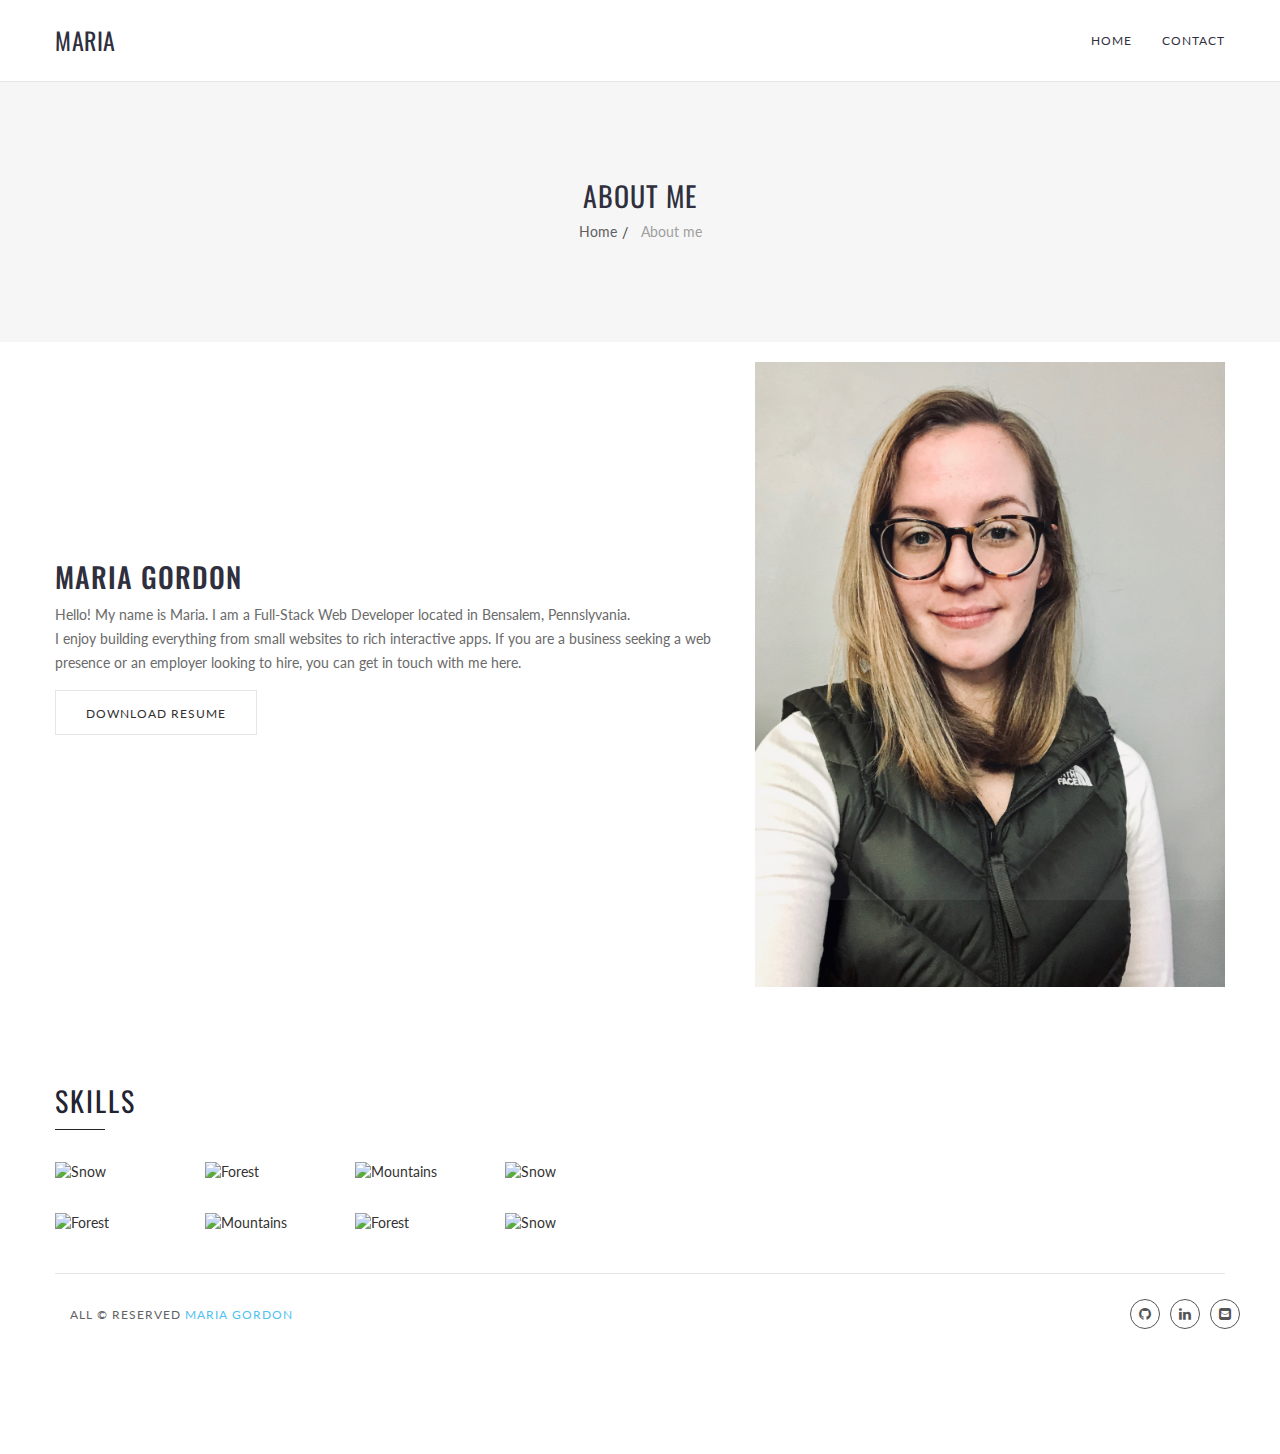
==== about-me.html @ 0417cddc "uploading to github pages" ====
<!doctype html>
<html class="no-js" lang="en-US">
    <head>
        <meta charset="utf-8">
        <meta http-equiv="x-ua-compatible" content="ie=edge">
        <title>Maria | About</title>
        <meta name="description" content="">
        <meta name="viewport" content="width=device-width, initial-scale=1">

        <!-- Place favicon.ico in the root directory -->
        <link rel="icon" href="img/icons/favicon.png">

        <!-- Fonts -->
		<link href='https://fonts.googleapis.com/css?family=Oswald:400,300,700' rel='stylesheet' type='text/css'>
		<link href='https://fonts.googleapis.com/css?family=Lato:400,400italic,100,300,700,900' rel='stylesheet' type='text/css'>
        

        <link href="https://stackpath.bootstrapcdn.com/font-awesome/4.7.0/css/font-awesome.min.css" rel="stylesheet"
            integrity="sha384-wvfXpqpZZVQGK6TAh5PVlGOfQNHSoD2xbE+QkPxCAFlNEevoEH3Sl0sibVcOQVnN" crossorigin="anonymous">
		<!-- All CSS FILES -->
        <link rel="stylesheet" href="css/bootstrap.min.css">
        <link rel="stylesheet" href="css/font-awesome.min.css">    
        <link rel="stylesheet" href="css/et-line-iocn.css">    
        <link rel="stylesheet" href="css/elements.css">     
		<link rel="stylesheet" href="style.css">
        <link rel="stylesheet" href="css/responsive.css">
		<!-- MODERNIZE JS -->
        <script src="js/vendor/modernizr-2.8.3.min.js"></script>
    </head>
    <body>
        <!--[if lt IE 8]>
            <p class="browserupgrade">You are using an <strong>outdated</strong> browser. Please <a href="http://browsehappy.com/">upgrade your browser</a> to improve your experience.</p>
        <![endif]-->
        <!--  THEME PRELOADER AREA -->
        <div id="preloader-wrapper">
            <div class="preloader-wave-effect"></div>
        </div>
        <!-- THEME PRELOADER AREA END -->
        <!-- Main wrapper start -->
        <div class="wrapper">
            <!-- HEADER AREA -->
            <header class="header-area header-style-one intelligent-header">
                <div class="header-middle-area">
                    <div class="container">
                        <div class="row">
							<div class="col-md-4  col-sm-2 col-xs-6">
								<div class="logo">
									<h3><a href="index.html">MARIA</a></h3>
								</div>
							</div>
							<div class="col-md-8 col-sm-10 hidden-xs hidden-sm">
                                <div class="menu-area">
    								<nav>
    									<ul class="main-menu hover-style-one clearfix">
    										<li><a href="index.html">Home </a>
                                            </li>                                           
                                            <li><a href="contact.html">Contact</a></li>
    									</ul>
                                    </nav>
								</div>
							</div>
                            <div class="clearfix"></div>
                            <!-- START OF MOBILE MENU AREA -->
                            <div class="mobile-menu-area clearfix hidden-md hidden-lg">
                                <nav class="mobile-menu">
                                    <ul>
                                        <li><a href="index.html">Home</a></li>
                                        <li><a href="about-me.html">About</a></li>
                                        <li><a href="contact.html">Contact</a></li>
                                    </ul>
                                </nav>
                            </div>
                            <!-- END OF MOBILE MENU AREA -->
                        </div>
                    </div>
                </div>                
            </header>
            <!-- END HEADER AREA -->
            <div class="intelligent-header-space"></div>
            <div class="content">
                <!-- Breadcrumb area start -->
                <div class="breadcrumb-area breadcrumb-style-3 gray-bg ptb-100">
                    <div class="container">
                        <div class="row">
                            <div class="col-xs-12">
                                <div class="breadcrumb-content text-center">
                                    <h2 class="page-cat">About me</h2>
                                    <ul class="breadcrumb-list">
                                        <li><a href="index.html">Home</a></li>
                                        <li>About me</li>
                                    </ul>
                                </div>
                            </div>
                        </div>
                    </div>
                </div>
                <!-- Breadcrumb area end -->            
                <!-- Theme standard row Start -->
                <div class="adam-standard-row pt-20">
                    <div class="about-welcome-aea">
                        <div class="container">
                            <div class="row">
                                <div class="col-md-7 col-sm-7">
                                    <div class="block-text">
                                        <h3>maria gordon</h3>
                                        <p>Hello! My name is Maria. I am a Full-Stack Web Developer located in Bensalem, Pennslyvania. <br>
                                        I enjoy building everything from small websites to rich interactive apps. If you are a business seeking a web presence or an employer looking to hire, you can get in touch with me here. </p>
                                        <a class="btn-medium" href="https://drive.google.com/file/d/19sWE6MECc4trnC6MMcltsHbQTx3oq-jv/view?usp=sharing" target="_blank">Download resume</a>
                                    </div>
                                </div>
                                <div class="col-md-5 col-sm-5">
                                    <div class="about-photo">
                                        <img src="img/avatar/maria.jpeg" alt="">
                                    </div>
                                </div>
                            </div>
                        </div>
                    </div>
                </div>
                </div>  
                <!-- Theme standard row for counter end -->   
                <!-- Theme standard row for skill -->        
                <div class="adam-standard-row white-bg ptb-100">
                    <div class="container">
                        <div class="row">
                            <div class="col-md-6">
                                <div class="block-text-skill title-bottom-line-one">
                                    <h3 class="area-title">Skills</h3>
                                    <div class="row">
                                        <div class="column">
                                          <img src="img/icons/html.png" alt="Snow" style="width:100%">
                                        </div>
                                        <div class="column">
                                          <img src="img/icons/css.png" alt="Forest" style="width:100%">
                                        </div>
                                        <div class="column">
                                          <img src="img/icons/terminal.png" alt="Mountains" style="width:100%">
                                        </div>
                                      <div class="column">
                                        <img src="img/icons/bootstrap.png" alt="Snow" style="width:100%">
                                      </div>
                                    </div>
                                      <div class="row">
                                      <div class="column">
                                        <img src="img/icons/npm.png" alt="Forest" style="width:100%">
                                      </div>
                                      <div class="column">
                                        <img src="img/icons/node.png" alt="Mountains" style="width:100%">
                                      </div>
                                  <div class="column">
                                    <img src="img/icons/mern.jpg" alt="Forest" style="width:100%">
                                  </div>
                                  <div class="column">
                                    <img src="img/icons/mysql.png" alt="Snow" style="width:100%">
                                  </div>
                                  </div>
                                </div>
                            </div>
                            </div>
                     <!-- Footer area start -->
            <footer class="footer-area">
                <div class="container">
                    <div class="row">
                        <div class="col-md-6">
                            <div class="copy-right">
                                <p>All &copy; reserved <a class="wpdna-brand">MARIA GORDON</a></p>
                            </div>
                        </div>
                        <div class="col-md-6">
                            <div class="social-bookmark-wrapper">
                                <ul class="social-bookmark-wrapper">
                                    <li><a href="https://github.com/cascercerim" target="_blank"><i class="fa fa-github"></i></a></li>
                                    <li><a href="https://www.linkedin.com/in/maria-gordon-183365b1" target="_blank"><i class="fa fa-linkedin"></i></a></li>
                                    <li><A href="mailto:cascercerim@gmail.com"><i class="fa fa-envelope-square" target="_blank"></i></a></li>
                                </ul>
                            </div>
                        </div>
                    </div>
                </div>
            </footer>
                <!-- Footer area end -->
            </div>
            <!-- Footer area end -->
            
        </div>
        <!-- Main wrapper end -->
		<!-- ALL JS HERE -->
        <script src="js/vendor/jquery-1.12.0.min.js"></script>
        <script src="js/bootstrap.min.js"></script>
        <script src="js/jquery.isotope.js"></script>
        <script src="js/slick.min.js"></script>
        <script src="js/waypoints.min.js"></script>
        <script src="js/plugins.js"></script>
        <script src="js/main.js"></script>
    </body>
</html>
---- css/et-line-iocn.css ----
@font-face {
	font-family: 'et-line';
	src:url('../fonts/et-line.eot');
	src:url('../fonts/et-line.eot?#iefix') format('embedded-opentype'),
		url('../fonts/et-line.woff') format('woff'),
		url('../fonts/et-line.ttf') format('truetype'),
		url('../fonts/et-line.svg#et-line') format('svg');
	font-weight: normal;
	font-style: normal;
}

/* Use the following CSS code if you want to use data attributes for inserting your icons */
[data-icon]:before {
	font-family: 'et-line';
	content: attr(data-icon);
	speak: none;
	font-weight: normal;
	font-variant: normal;
	text-transform: none;
	line-height: 1;
	-webkit-font-smoothing: antialiased;
	-moz-osx-font-smoothing: grayscale;
	display:inline-block;
}

/* Use the following CSS code if you want to have a class per icon */
/*
Instead of a list of all class selectors,
you can use the generic selector below, but it's slower:
[class*="icon-"] {
*/
.icon-mobile, .icon-laptop, .icon-desktop, .icon-tablet, .icon-phone, .icon-document, .icon-documents, .icon-search, .icon-clipboard, .icon-newspaper, .icon-notebook, .icon-book-open, .icon-browser, .icon-calendar, .icon-presentation, .icon-picture, .icon-pictures, .icon-video, .icon-camera, .icon-printer, .icon-toolbox, .icon-briefcase, .icon-wallet, .icon-gift, .icon-bargraph, .icon-grid, .icon-expand, .icon-focus, .icon-edit, .icon-adjustments, .icon-ribbon, .icon-hourglass, .icon-lock, .icon-megaphone, .icon-shield, .icon-trophy, .icon-flag, .icon-map, .icon-puzzle, .icon-basket, .icon-envelope, .icon-streetsign, .icon-telescope, .icon-gears, .icon-key, .icon-paperclip, .icon-attachment, .icon-pricetags, .icon-lightbulb, .icon-layers, .icon-pencil, .icon-tools, .icon-tools-2, .icon-scissors, .icon-paintbrush, .icon-magnifying-glass, .icon-circle-compass, .icon-linegraph, .icon-mic, .icon-strategy, .icon-beaker, .icon-caution, .icon-recycle, .icon-anchor, .icon-profile-male, .icon-profile-female, .icon-bike, .icon-wine, .icon-hotairballoon, .icon-globe, .icon-genius, .icon-map-pin, .icon-dial, .icon-chat, .icon-heart, .icon-cloud, .icon-upload, .icon-download, .icon-target, .icon-hazardous, .icon-piechart, .icon-speedometer, .icon-global, .icon-compass, .icon-lifesaver, .icon-clock, .icon-aperture, .icon-quote, .icon-scope, .icon-alarmclock, .icon-refresh, .icon-happy, .icon-sad, .fa fa-facebook, .icon-twitter, .icon-googleplus, .icon-rss, .icon-tumblr, .icon-linkedin, .icon-dribbble {
	font-family: 'et-line';
	speak: none;
	font-style: normal;
	font-weight: normal;
	font-variant: normal;
	text-transform: none;
	line-height: 1;
	-webkit-font-smoothing: antialiased;
	-moz-osx-font-smoothing: grayscale;
	display:inline-block;
}
.icon-mobile:before {
	content: "\e000";
}
.icon-laptop:before {
	content: "\e001";
}
.icon-desktop:before {
	content: "\e002";
}
.icon-tablet:before {
	content: "\e003";
}
.icon-phone:before {
	content: "\e004";
}
.icon-document:before {
	content: "\e005";
}
.icon-documents:before {
	content: "\e006";
}
.icon-search:before {
	content: "\e007";
}
.icon-clipboard:before {
	content: "\e008";
}
.icon-newspaper:before {
	content: "\e009";
}
.icon-notebook:before {
	content: "\e00a";
}
.icon-book-open:before {
	content: "\e00b";
}
.icon-browser:before {
	content: "\e00c";
}
.icon-calendar:before {
	content: "\e00d";
}
.icon-presentation:before {
	content: "\e00e";
}
.icon-picture:before {
	content: "\e00f";
}
.icon-pictures:before {
	content: "\e010";
}
.icon-video:before {
	content: "\e011";
}
.icon-camera:before {
	content: "\e012";
}
.icon-printer:before {
	content: "\e013";
}
.icon-toolbox:before {
	content: "\e014";
}
.icon-briefcase:before {
	content: "\e015";
}
.icon-wallet:before {
	content: "\e016";
}
.icon-gift:before {
	content: "\e017";
}
.icon-bargraph:before {
	content: "\e018";
}
.icon-grid:before {
	content: "\e019";
}
.icon-expand:before {
	content: "\e01a";
}
.icon-focus:before {
	content: "\e01b";
}
.icon-edit:before {
	content: "\e01c";
}
.icon-adjustments:before {
	content: "\e01d";
}
.icon-ribbon:before {
	content: "\e01e";
}
.icon-hourglass:before {
	content: "\e01f";
}
.icon-lock:before {
	content: "\e020";
}
.icon-megaphone:before {
	content: "\e021";
}
.icon-shield:before {
	content: "\e022";
}
.icon-trophy:before {
	content: "\e023";
}
.icon-flag:before {
	content: "\e024";
}
.icon-map:before {
	content: "\e025";
}
.icon-puzzle:before {
	content: "\e026";
}
.icon-basket:before {
	content: "\e027";
}
.icon-envelope:before {
	content: "\e028";
}
.icon-streetsign:before {
	content: "\e029";
}
.icon-telescope:before {
	content: "\e02a";
}
.icon-gears:before {
	content: "\e02b";
}
.icon-key:before {
	content: "\e02c";
}
.icon-paperclip:before {
	content: "\e02d";
}
.icon-attachment:before {
	content: "\e02e";
}
.icon-pricetags:before {
	content: "\e02f";
}
.icon-lightbulb:before {
	content: "\e030";
}
.icon-layers:before {
	content: "\e031";
}
.icon-pencil:before {
	content: "\e032";
}
.icon-tools:before {
	content: "\e033";
}
.icon-tools-2:before {
	content: "\e034";
}
.icon-scissors:before {
	content: "\e035";
}
.icon-paintbrush:before {
	content: "\e036";
}
.icon-magnifying-glass:before {
	content: "\e037";
}
.icon-circle-compass:before {
	content: "\e038";
}
.icon-linegraph:before {
	content: "\e039";
}
.icon-mic:before {
	content: "\e03a";
}
.icon-strategy:before {
	content: "\e03b";
}
.icon-beaker:before {
	content: "\e03c";
}
.icon-caution:before {
	content: "\e03d";
}
.icon-recycle:before {
	content: "\e03e";
}
.icon-anchor:before {
	content: "\e03f";
}
.icon-profile-male:before {
	content: "\e040";
}
.icon-profile-female:before {
	content: "\e041";
}
.icon-bike:before {
	content: "\e042";
}
.icon-wine:before {
	content: "\e043";
}
.icon-hotairballoon:before {
	content: "\e044";
}
.icon-globe:before {
	content: "\e045";
}
.icon-genius:before {
	content: "\e046";
}
.icon-map-pin:before {
	content: "\e047";
}
.icon-dial:before {
	content: "\e048";
}
.icon-chat:before {
	content: "\e049";
}
.icon-heart:before {
	content: "\e04a";
}
.icon-cloud:before {
	content: "\e04b";
}
.icon-upload:before {
	content: "\e04c";
}
.icon-download:before {
	content: "\e04d";
}
.icon-target:before {
	content: "\e04e";
}
.icon-hazardous:before {
	content: "\e04f";
}
.icon-piechart:before {
	content: "\e050";
}
.icon-speedometer:before {
	content: "\e051";
}
.icon-global:before {
	content: "\e052";
}
.icon-compass:before {
	content: "\e053";
}
.icon-lifesaver:before {
	content: "\e054";
}
.icon-clock:before {
	content: "\e055";
}
.icon-aperture:before {
	content: "\e056";
}
.icon-quote:before {
	content: "\e057";
}
.icon-scope:before {
	content: "\e058";
}
.icon-alarmclock:before {
	content: "\e059";
}
.icon-refresh:before {
	content: "\e05a";
}
.icon-happy:before {
	content: "\e05b";
}
.icon-sad:before {
	content: "\e05c";
}
.fa fa-facebook:before {
	content: "\e05d";
}
.icon-twitter:before {
	content: "\e05e";
}
.icon-googleplus:before {
	content: "\e05f";
}
.icon-rss:before {
	content: "\e060";
}
.icon-tumblr:before {
	content: "\e061";
}
.icon-linkedin:before {
	content: "\e062";
}
.icon-dribbble:before {
	content: "\e063";
}
---- css/elements.css ----
/*-----------------------------------------------------------------------------------
    Various elements style.
-----------------------------------------------------------------------------------*/
@import url("animate.css");

/*!
 * Hamburgers
 * @description Tasty CSS-animated hamburgers
 * @author Jonathan Suh @jonsuh
 * @site https://jonsuh.com/hamburgers
 * @link https://github.com/jonsuh/hamburgers
 */
.hamburger {
  background-color: transparent;
  border: 0 none;
  color: inherit;
  cursor: pointer;
  display: inline-block;
  font: inherit;
  margin: 0;
  overflow: visible;
  padding: 0;
  position: absolute;
  right: 0;
  text-transform: none;
  top: 50%;
  transform: translateY(calc(-50% + 5px));
  transition-duration: 0.5s;
  transition-property: opacity, filter, -webkit-filter;
  transition-timing-function: linear;
}
.hamburger.is-active {
  transform: translateY(calc(-50% + 3px));
}
.hamburger-box {
  display: inline-block;
  height: 20px;
  position: relative;
  width: 25px;
}

.hamburger-inner {
  display: block;
  top: 50%;
  margin-top: -2px; }
  .hamburger-inner, .hamburger-inner::before, .hamburger-inner::after {
    background-color: #000;
    border-radius: 4px;
    height: 1px;
    position: absolute;
    transition-duration: 0.15s;
    transition-property: transform, -webkit-transform;
    transition-timing-function: ease;
    width: 25px;
  }
  .hamburger-inner::before, .hamburger-inner::after {
    content: "";
    display: block; }
  .hamburger-inner::before {
    top: -10px; }
  .hamburger-inner::after {
    bottom: -10px; }


/*
 * Slider
 */
.hamburger--slider .hamburger-inner {
  top: 2px; }
  .hamburger--slider .hamburger-inner::before {
    top: 6px;
    transition-property: opacity, -webkit-transform;
    transition-property: transform, opacity;
    transition-property: transform, opacity, -webkit-transform;
    transition-timing-function: ease;
    transition-duration: 0.2s; }
  .hamburger--slider .hamburger-inner::after {
    top: 12px;
  }

.hamburger--slider.is-active .hamburger-inner {
  -webkit-transform: translate3d(0, 10px, 0) rotate(45deg);
          transform: translate3d(0, 10px, 0) rotate(45deg); }
  .hamburger--slider.is-active .hamburger-inner::before {
    -webkit-transform: rotate(-45deg) translate3d(-5.71429px, -6px, 0);
            transform: rotate(-45deg) translate3d(-5.71429px, -6px, 0);
    opacity: 0; }
  .hamburger--slider.is-active .hamburger-inner::after {
    -webkit-transform: translate3d(0, -12px, 0) rotate(-90deg);
            transform: translate3d(0, -12px, 0) rotate(-90deg); }

/*
 * Slider Reverse
 */
.hamburger--slider-r .hamburger-inner {
  top: 2px; }
  .hamburger--slider-r .hamburger-inner::before {
    top: 10px;
    transition-property: opacity, -webkit-transform;
    transition-property: transform, opacity;
    transition-property: transform, opacity, -webkit-transform;
    transition-timing-function: ease;
    transition-duration: 0.2s; }
  .hamburger--slider-r .hamburger-inner::after {
    top: 20px; }

.hamburger--slider-r.is-active .hamburger-inner {
  -webkit-transform: translate3d(0, 10px, 0) rotate(-45deg);
          transform: translate3d(0, 10px, 0) rotate(-45deg); }
  .hamburger--slider-r.is-active .hamburger-inner::before {
    -webkit-transform: rotate(45deg) translate3d(5.71429px, -6px, 0);
            transform: rotate(45deg) translate3d(5.71429px, -6px, 0);
    opacity: 0; }
  .hamburger--slider-r.is-active .hamburger-inner::after {
    -webkit-transform: translate3d(0, -20px, 0) rotate(90deg);
            transform: translate3d(0, -20px, 0) rotate(90deg); }    



/*Slick Slider Styles */
/* Slider */
.slick-slider
{
    position: relative;

    display: block;
    box-sizing: border-box;

    -webkit-user-select: none;
       -moz-user-select: none;
        -ms-user-select: none;
            user-select: none;

    -webkit-touch-callout: none;
    -khtml-user-select: none;
    -ms-touch-action: pan-y;
        touch-action: pan-y;
    -webkit-tap-highlight-color: transparent;
}
.slick-list
{
    position: relative;

    display: block;
    overflow: hidden;

    margin: 0;
    padding: 0;
}
.slick-list:focus
{
    outline: none;
}
.slick-list.dragging
{
    cursor: pointer;
    cursor: hand;
}

.slick-slider .slick-track,
.slick-slider .slick-list
{
    -webkit-transform: translate3d(0, 0, 0);
       -moz-transform: translate3d(0, 0, 0);
        -ms-transform: translate3d(0, 0, 0);
         -o-transform: translate3d(0, 0, 0);
            transform: translate3d(0, 0, 0);
}

.slick-track
{
    position: relative;
    top: 0;
    left: 0;

    display: block;
}
.slick-track:before,
.slick-track:after
{
    display: table;

    content: '';
}
.slick-track:after
{
    clear: both;
}
.slick-loading .slick-track
{
    visibility: hidden;
}

.slick-slide
{
    display: none;
    float: left;

    height: 100%;
    min-height: 1px;
}
[dir='rtl'] .slick-slide
{
    float: right;
}
.slick-slide img
{
    display: block;
}
.slick-slide.slick-loading img
{
    display: none;
}
.slick-slide.dragging img
{
    pointer-events: none;
}
.slick-initialized .slick-slide
{
    display: block;
}
.slick-loading .slick-slide
{
    visibility: hidden;
}
.slick-vertical .slick-slide
{
    display: block;

    height: auto;

    border: 1px solid transparent;
}
.slick-arrow.slick-hidden {
    display: none;
}

@charset 'UTF-8';
/* Slider */
.slick-loading .slick-list
{
    background: #fff url('../img/icons/ajax-loader.gif') center center no-repeat;
}

/* Icons */
@font-face
{
    font-family: 'slick';
    font-weight: normal;
    font-style: normal;

    src: url('../fonts/slick.eot');
    src: url('../fonts/slick.eot?#iefix') format('embedded-opentype'), url('../fonts/slick.woff') format('woff'), url('../fonts/slick.ttf') format('truetype'), url('../fonts/slick.svg#slick') format('svg');
}
/* Arrows */
.slick-prev, .slick-next {
  background: #777 none repeat scroll 0 0;
  border: medium none;
  color: transparent;
  cursor: pointer;
  display: block;
  font-size: 0;
  height: 40px;
  line-height: 0;
  outline: medium none;
  padding: 0;
  position: absolute;
  top: 50%;
  transform: translate(0px, -50%);
  width: 40px;
  z-index: 2;
}
.slick-prev:hover, 
.slick-prev:focus, 
.slick-next:hover, 
.slick-next:focus {
  background: #888 none repeat scroll 0 0;
  color: transparent;
  outline: medium none;
}
.slick-prev:hover:before,
.slick-prev:focus:before,
.slick-next:hover:before,
.slick-next:focus:before
{
    opacity: 1;
}
.slick-prev.slick-disabled:before,
.slick-next.slick-disabled:before
{
    opacity: .25;
}

.slick-prev:before,
.slick-next:before
{
    font-family: inherit;
    font-size: 20px;
    line-height: 1;

    opacity: .75;
    color: white;

    -webkit-font-smoothing: antialiased;
    -moz-osx-font-smoothing: grayscale;
}

.slick-prev
{
    left: 0;
}
[dir='rtl'] .slick-prev
{
    right: -25px;
    left: auto;
}
.slick-prev:before
{
    content: '←';
}
[dir='rtl'] .slick-prev:before
{
    content: '→';
}

.slick-next
{
    right: 0;
}
[dir='rtl'] .slick-next
{
    right: auto;
    left: -25px;
}
.slick-next:before
{
    content: '→';
}
[dir='rtl'] .slick-next:before
{
    content: '←';
}

/* Dots */
.slick-dotted.slick-slider
{
    margin-bottom: 0px;
}
.slick-dots {
  display: block;
  list-style: outside none none;
  margin: 0;
  padding: 0;
  text-align: center;
}
.slick-dots li {
  cursor: pointer;
  display: inline-block;
  height: 10px;
  margin: 0 4px;
  padding: 0;
  position: relative;
  width: 10px;
}
.slick-dots li button
{
    font-size: 0;
    line-height: 0;

    display: block;

    width: 20px;
    height: 20px;
    padding: 5px;

    cursor: pointer;

    color: transparent;
    border: 0;
    outline: none;
    background: transparent;
}
.slick-dots li button:hover,
.slick-dots li button:focus
{
    outline: none;
}
.slick-dots li button:hover:before,
.slick-dots li button:focus:before
{
    opacity: 1;
}
.slick-dots li button::before {
  background: #999 none repeat scroll 0 0;
  border-radius: 50%;
  color: black;
  content: "";
  font-family: "slick";
  font-size: 6px;
  height: 10px;
  left: 0;
  line-height: 20px;
  margin: auto;
  opacity: 1;
  position: absolute;
  text-align: center;
  top: 0;
  width: 10px;
}
.slick-dots li.slick-active button::before {
  background: #000 none repeat scroll 0 0;
  color: black;
}

/* ------ venobox.css --------*/
.vbox-overlay *, .vbox-overlay *:before, .vbox-overlay *:after{
    -webkit-backface-visibility: hidden;
    -webkit-box-sizing:border-box;
    -moz-box-sizing:border-box;
    box-sizing:border-box;
}
/* ------- overlay: change here background color and opacity ----- */
.vbox-overlay {
  background: rgba(0, 0, 0, 0.7) none repeat scroll 0 0;
  bottom: 0;
  height: auto;
  left: 0;
  opacity: 0;
  overflow-x: hidden;
  overflow-y: auto;
  position: fixed;
  top: 0;
  width: 100%;
  z-index: 9999;
}

/* ----- preloader - choose between CIRCLE, IOS, DOTS, QUADS ----- */

/* circle preloader */
.vbox-preloader{
    position:fixed; 
    width:32px; 
    height:32px;
    left:50%; 
    top:50%; 
    margin-left:-16px; 
    margin-top:-16px;
    background-image: url(../img/icons/venobox/preload-circle.png);
    text-indent: -100px;
    overflow: hidden;
    -webkit-animation: playload 1.4s steps(18) infinite;
       -moz-animation: playload 1.4s steps(18) infinite;
        -ms-animation: playload 1.4s steps(18) infinite;
         -o-animation: playload 1.4s steps(18) infinite;
            animation: playload 1.4s steps(18) infinite;
}
@-webkit-keyframes playload {
   from { background-position:    0px; }
     to { background-position: -576px; }
}
@-moz-keyframes playload {
   from { background-position:    0px; }
     to { background-position: -576px; }
}
@-ms-keyframes playload {
   from { background-position:    0px; }
     to { background-position: -576px; }
}
@-o-keyframes playload {
   from { background-position:    0px; }
     to { background-position: -576px; }
}
@keyframes playload {
   from { background-position:    0px; }
     to { background-position: -576px; }
}
/* ----- navigation ----- */
.vbox-close{
    cursor: pointer;
    position: fixed;
    top: -1px;
    right: 0;
    width: 46px;
    height: 40px;
    padding: 10px 20px 10px 0;
    display: block;
    background: url(../img/icons/venobox/close.gif) no-repeat #161617;
    background-position:10px center;
    color: #fff;
    text-indent: -100px;
    overflow: hidden;
}
.vbox-next, .vbox-prev{
    box-sizing: content-box;
    cursor: pointer;
    position: fixed;
    top: 50%;
    color: #fff;
    width: 30px;
    height: 170px;
    margin-top: -85px;
    text-indent: -100px;
    border: solid transparent; /* Using border instead of padding to keep bg image in place */
    overflow: hidden;
}
.vbox-prev{
    left: 0;
    border-width: 0 30px 0 10px;
    background: url(../img/icons/venobox/prev.gif) center center no-repeat;
}
.vbox-next{
    right: 0;
    border-width: 0 10px 0 30px;
    background: url(../img/icons/venobox/next.gif) center center no-repeat;
}

.vbox-title{
    width: 100%;
    height: 40px;
    float: left;
    text-align: center;
    line-height: 28px;
    font-size: 12px;
    color: #fff;
    padding: 6px 40px;
    overflow: hidden;
    background: #161617;
    position: fixed;
    display: none;
    top: -1px;
    left: 0;

}
.vbox-num{
    cursor: pointer;
    position: fixed;
    top: -1px;
    left: 0;
    height: 40px;
    display: block;
    color: #fff;
    overflow: hidden;
    line-height: 28px;
    font-size: 12px;
    padding: 6px 10px;
    background: #161617;
    display: none;
}
/* ------- inline window ------ */
.vbox-inline{
    width: 420px;
    height: 315px;
    padding: 10px;
    background: #fff;
    text-align: left;
    margin: 0 auto;
    overflow: auto;
}

/* ------- Video & iFrames window ------ */
.venoframe{
    border: none;
    width: 960px;
    height: 720px;
}
@media (max-width: 992px) {
    .venoframe{
        width: 640px;
        height: 480px;
    }
}
@media (max-width: 767px) {
    .venoframe{
        width: 420px;
        height: 315px;
    }
}
@media (max-width: 460px) {
    .vbox-inline{
        width: 100%;
    }

    .venoframe{
        width: 100%;
        height: 260px;
    }
}

/* ------- PLease do NOT edit this! (or do it at your own risk) ------ */
.vbox-open{
    overflow: hidden;
}
.vbox-container{
    position: relative;
    background: #000;
    width: 100%;
    max-width: 1200px;
    margin: 0 auto;
    padding: 0 15px;
}
.vbox-content{
    text-align: center;
    float: left;
    width: 100%;
    position: relative;
    overflow: hidden;
}
.vbox-container img{
    max-width: 100%;
    height: auto;
}

/*Mobile Responsive menu style */
/* hide the link until viewport size is reached */
a.meanmenu-reveal {
	display: none;
}
/* when under viewport size, .mean-container is added to body */
.mean-container .mean-bar {
	float: left;
	width: 100%;
	transition: .3s;
	position: relative;
	background: #0c1923;
	padding: 4px 0;
	min-height: 42px;
	z-index: 999999;
}
.mean-container a.meanmenu-reveal {
  border: 1px solid #252525;
  color: #232323;
  cursor: pointer;
  display: block;
  font-family: lato;
  font-size: 1px;
  font-weight: 500;
  height: 16px;
  line-height: 16px;
  overflow: hidden;
  padding: 7px 8px;
  position: absolute;
  right: 0;
  text-decoration: none;
  text-indent: -9999em;
  top: 10px;
  width: 19px;
}
.mobile-menu-area {
	padding: 0 15px;
}
.mean-container a.meanmenu-reveal span {
  background: #232323 none repeat scroll 0 0;
  display: block;
  height: 2px;
  margin-top: 3px;
}
.mean-container .mean-nav {
	float: left;
	width: 100%;
	background: #0c1923;
	margin-top: 44px;
}
.mean-container .mean-nav ul {
	padding: 0;
	margin: 0;
	width: 100%;
	list-style-type: none;
}
.mean-container .mean-nav ul li {
	position: relative;
	float: left;
	width: 100%;
}
.mean-container .mean-nav ul li a {
  border-top: 1px solid rgba(255, 255, 255, 0.5);
  color: #fff;
  display: block;
  float: left;
  font-size: 12px;
  letter-spacing: 1px;
  margin: 0;
  padding: 1em 5%;
  text-align: left;
  text-decoration: none;
  text-transform: uppercase;
  width: 90%;
}
.mean-container .mean-nav ul li li a {
	width: 80%;
	padding: 1em 10%;
	border-top: 1px solid #f1f1f1;
	border-top: 1px solid rgba(255,255,255,0.25);
	opacity: 0.75;
	filter: alpha(opacity=75);
	text-shadow: none !important;
	visibility: visible;
}
.mean-container .mean-nav ul li.mean-last a {
	border-bottom: none;
	margin-bottom: 0;
}
.mean-container .mean-nav ul li li li a {
	width: 70%;
	padding: 1em 15%;
}
.mean-container .mean-nav ul li li li li a {
	width: 60%;
	padding: 1em 20%;
}
.mean-container .mean-nav ul li li li li li a {
	width: 50%;
	padding: 1em 25%;
}
.mean-container .mean-nav ul li a:hover {
	background: #252525;
	background: rgba(255,255,255,0.1);
}
.mean-container .mean-nav ul li a.mean-expand {
	margin-top: 1px;
	width: 12px;
	height: 17px;
	line-height: 17px;
	padding: 12px !important;
	text-align: center;
	position: absolute;
	right: 0;
	top: 0;
	z-index: 2;
	font-weight: 700;
	background: rgba(255,255,255,0.1);
	border: none !important;
	border-left: 1px solid rgba(255,255,255,0.4) !important;
	border-bottom: 1px solid rgba(255,255,255,0.2) !important;
}
.mean-container .mean-nav ul li a.mean-expand:hover {
	background: rgba(0,0,0,0.9);
}
.mean-container .mean-push {
	float: left;
	width: 100%;
	padding: 0;
	margin: 0;
	clear: both;
}
.mean-nav .wrapper {
	width: 100%;
	padding: 0;
	margin: 0;
}
/* Fix for box sizing on Foundation Framework etc. */
.mean-container .mean-bar, .mean-container .mean-bar * {
	-webkit-box-sizing: content-box;
	-moz-box-sizing: content-box;
	box-sizing: content-box;
}
.mean-remove {
	display: none !important;
}
/*Adam Mobile Menu*/
.mean-container .mean-bar {
  background: transparent none repeat scroll 0 0;
  float: left;
  margin-top: -66px;
  min-height: 42px;
  padding: 4px 0;
  position: relative;
  width: 100%;
  z-index: 1;
}
.sticky .mean-container .mean-bar {
  margin-top: -56px;
}









/*-------------------------------------------------------------------
    CodePen eave preloader Styles
-------------------------------------------------------------------*/
#preloader-wrapper {
  position: fixed;
  top: 0;
  right: 0;
  bottom: 0;
  left: 0;
  z-index: 99999999;
  display: block;
  background: #fff;
}
.preloader-wave-effect {
  position: absolute;
  top: 50%;
  left: 50%;
  width: 50px;
  height: 60px;
  margin: -25px 0 0 -25px;
}
.preloader-wave-effect:before,
.preloader-wave-effect:after {
  position: absolute;
  display: inline-block;
  content: "";
  width: 50px;
  height: 50px;
  border-radius: 50%;
  background: #000;
  -webkit-animation: preloader-wave 1.7s linear infinite;
  animation: preloader-wave 1.7s linear infinite;
}
.preloader-wave-effect:after {
  animation-delay: -0.9s;
  -webkit-animation-delay: -0.9s;
}
@keyframes preloader-wave {
  0% {
    -webkit-transform: scale(0, 0);
    transform: scale(0, 0);
    opacity: 0.5;
    filter: alpha(opacity=50);
  }
  100% {
    -webkit-transform: scale(1, 1);
    transform: scale(1, 1);
    opacity: 0;
    filter: alpha(opacity=0);
  }
}
@-webkit-keyframes preloader-wave {
  0% {
    -webkit-transform: scale(0, 0);
    opacity: 0.5;
    filter: alpha(opacity=50);
  }
  100% {
    -webkit-transform: scale(1, 1);
    opacity: 0;
    filter: alpha(opacity=0);
  }
}
---- style.css ----
/*------------------------------------------------------------------------------------
Template Name: ADAM
Template URI: http://wpdna.com/html/adam-preview
Description: Minimal portfolio template for creative.
Author: wpdna
Author URI: http://wpdna.com
Version: 1.1
-------------------------------------------
CSS INDEX
=================== 
1. THEME DEFAULT CSS
2.  HEADER STYLES ONE
	2.1 MENU STYLE THREE
	2.2 HEADER STYLE TWO
	2.3 HEADER STYLE FIVE
	2.4 HEADER STYLE SIX
	2.5 HEADER STYLE FOUR
3. SECTION TITLE
	3.1 SECTION TITLE STYLE TWO
4. SLIDER AREA
	4.1 HOME 5 SLIDER STYLE
5. ADAM PORTFOLIO STYLE
	5.1 PORTFOLIO FILTER STYLE
	5.2 PORTFOLIO THUMB VARIATION STYLE AREA
	5.3 PORTFOLIO STYLE TWO
	5.4 PORTFOLIO STYLE THREE
	5.5 PORTFOLIO STYLE FOUR
	5.6 PORTFOLIO STYLES FIVE
	5.7 SINGLE PORTFOLIO STYLES
	5.8 SINGLE PROJECT STYLE TWO
6. Blog POST STYLE
	6.1 BLOG PAGE STYLE
	6.2 BREAD CRUMB STYLE
	6.3 BREADCRUMB STYLE TWO
	6.4 BREADCRUMB STYLE FOUR
	6.5 SINGLE POST
	6.6 COMMENT FORM AREA
7. WIDGET AREA STYLE
8. ABOUT PAGE STYLE
9. FUN COUNTER AREA
10. PROGRESS BAR STYLE
11. CALL TO ACTION AREA
12. SERVICE AREA STYLE
13. SERVICE STYLE TWO
14. TEAM AREA STYLE
15. TESTIMONIAL STYLE
16. CONTACT AREA STYLE
17. CONTACT FORM STYLE TWO
18. PRISING TABLE STYLE
19. ACCORDION STYLES 
20. ADAM MAP AREA HEIGHT
21. NEWSLETTER AREA
22. TAB AREA
	22.1 TAB AREA TWO
23. COLUMN DEMO
24. FOOTER AREA STYLE
	24.1 FOOTER AREA STYLE TWO
	24.2 FIXED FOOTER AREA
	24.3 FOOTER AREA STYLE THREE
	24.4 FOOTER STYLE FIVE
---------------------------------------------------------------------------------------*/
/*----------------------------------------
 1.  THEME DEFAULT CSS
------------------------------------------*/
body {
  font-family: 'Lato', sans-serif;
  font-weight: normal;
  font-style: normal;
  font-size: 14px;
}
.img{
    max-width: 100%;
    transition: all 0.3s ease-out 0s;
}
a,
.btn {
    -webkit-transition: all 0.3s ease-out 0s;
    -moz-transition: all 0.3s ease-out 0s;
    -ms-transition: all 0.3s ease-out 0s;
    -o-transition: all 0.3s ease-out 0s;
    transition: all 0.3s ease-out 0s;
}
.btn {
    border-radius: 0px;
    font-size: 14px;
    padding: 0px 15px;
    height: 30px;
    line-height: 30px;
}
a:focus,
.btn:focus {
    text-decoration: none;
    outline: none;
}
a:focus,
a:hover {
    color: #888888;
    text-decoration: none;
}

/* Three image containers (use 25% for four, and 50% for two, etc) */
.column {
  float: left;
  width: 25%;
  padding: 15px;
}

/* Clear floats after image containers */
.row::after {
  content: "";
  clear: both;
  display: table;
}

a,
button {
  outline: medium none;
  color: #4FC1F0;
}
.uppercase { 
    text-transform: uppercase;
}
.capitalize { 
    text-transform: capitalize;
}
h1,
h2,
h3,
h4,
h5,
h6 {
  font-family: 'Oswald', sans-serif;
  font-weight: normal;
  color: #232332;
  margin-top: 0px;
  font-style: normal;
  font-weight: 300;
  letter-spacing: .5px;
}
h1 a,
h2 a,
h3 a,
h4 a,
h5 a,
h6 a { 
    
    color: inherit;
}
h1 {
    font-size: 40px;
    font-weight: 500;
}
h2 {
    font-size: 35px;
}
h3 {
    font-size: 28px;
    border-radius: 20px solid 1px #888;
}
h4 {
    font-size: 22px;
}
h5 {
    font-size: 18px;
}
h6 {
    font-size: 16px;
}
ul {
    margin: 0px;
    padding: 0px;
}
li { list-style: none }
p {
    font-size: 14px;
    font-weight: normal;
    line-height: 24px;
    color: #626262;
    margin-bottom: 15px;
}
hr{
    margin: 60px 0;
    padding: 0px;
    border-bottom: 1px solid #eceff8;
    border-top: 0px;
}
hr.style-2{
    border-bottom: 1px dashed #f10;
}
hr.mp-0 {
    margin: 0;
    border-bottom: 1px solid #eceff8;
}
hr.mtb-40 {
    margin: 40px 0;
    border-bottom: 1px solid #eceff8;
    border-top: 0px;
}
label {
  color: #626262;
  cursor: pointer;
  font-size: 14px;
  font-weight: 400;
}
*::-moz-selection {
    background: #4fc1f0;
    color: #fff;
    text-shadow: none;
}
::-moz-selection {
    background: #4fc1f0;
    color: #fff;
    text-shadow: none;
}
::selection {
    background: #4fc1f0;
    color: #fff;
    text-shadow: none;
}
*::-moz-placeholder {
  color: #555555;
  font-size: 14px;
}
*::placeholder {
  color: #555555;
  font-size: 14px;
}
.mark, mark {
    background: #4fc1f0 none repeat scroll 0 0;
    color: #ffffff;
}
span.tooltip-content {
  color: #00a9da;
  cursor: help;
  font-weight: 600;
}
.f-left {
    float: left;
}
.f-right {
    float: right;
}
.fix {
    overflow: hidden;
}
.browserupgrade {
    margin: 0.2em 0;
    background: #ccc;
    color: #000;
    padding: 0.2em 0;
}
.container {
  width: 1200px;
}
/* --------------------------------
   TRANSITION
-----------------------------------*/
a.button::after,
a.button-small::after {
    -webkit-transition: all 0.3s ease-out 0s;
    -moz-transition: all 0.3s ease-out 0s;
    -ms-transition: all 0.3s ease-out 0s;
    -o-transition: all 0.3s ease-out 0s;
    transition: all 0.3s ease-out 0s;
}
.share ul,
.share:hover ul {
    transition: all 0.4s ease-in-out;
    -webkit-transition: all 0.4s ease-in-out;
    -ms-transition: all 0.4s ease-in-out;
    -moz-transition: all 0.4s ease-in-out;
    -o-transition: all 0.4s ease-in-out;
}
a.button-border span,
a.button-border-white span,
input,
select,
textarea {
    -webkit-transition: all 0.5s ease-out 0s;
    -moz-transition: all 0.5s ease-out 0s;
    -ms-transition: all 0.5s ease-out 0s;
    -o-transition: all 0.5s ease-out 0s;
    transition: all 0.5s ease-out 0s;
}

.browserupgrade {
  margin: 0.2em 0;
  background: #ccc;
  color: #000;
  padding: 0.2em 0;
}
/*------------------------------------
  BASIC MARGIN PADDING
--------------------------------------*/
.m-0 {
    margin-top: 0;
    margin-right: 0;
    margin-bottom: 0;
    margin-left: 0;
}
.p-0 {
    padding-top: 0;
    padding-right: 0;
    padding-bottom: 0;
    padding-left: 0;
}
/*-------------------------------------
    MARGIN TOP
---------------------------------------*/
.mt-0 { margin-top: 0; }
.mt-10 { margin-top: 10px; }
.mt-15 { margin-top: 15px; }
.mt-20 { margin-top: 20px; }
.mt-30 { margin-top: 30px; }
.mt-40 { margin-top: 40px; }
.mt-50 { margin-top: 50px; }
.mt-60 { margin-top: 60px; }
.mt-70 { margin-top: 70px; }
.mt-80 { margin-top: 80px; }
.mt-90 { margin-top: 90px; }
.mt-100 { margin-top: 100px; }
.mt-110 { margin-top: 110px; }
.mt-120 { margin-top: 120px; }
.mt-130 { margin-top: 130px; }
.mt-140 { margin-top: 140px; }
.mt-150 { margin-top: 150px; }
/*-------------------------------------
    MARGIN BOTTOM
---------------------------------------*/
.mb-0 { margin-bottom: 0; }
.mb-10 { margin-bottom: 10px; }
.mb-15 { margin-bottom: 15px; }
.mb-20 { margin-bottom: 20px; }
.mb-30 { margin-bottom: 30px; }
.mb-40 { margin-bottom: 40px; }
.mb-50 { margin-bottom: 50px; }
.mb-60 { margin-bottom: 60px; }
.mb-70 { margin-bottom: 70px; }
.mb-80 { margin-bottom: 80px; }
.mb-90 { margin-bottom: 90px; }
.mb-100 { margin-bottom: 100px; }
.mb-110 { margin-bottom: 110px; }
.mb-120 { margin-bottom: 120px; }
.mb-130 { margin-bottom: 130px; }
.mb-140 { margin-bottom: 140px; }
.mb-150 { margin-bottom: 150px; }
/*-------------------------------------
    PADDING TOP
---------------------------------------*/
.pt-0 { padding-top: 0; }
.pt-10 { padding-top: 10px; }
.pt-15 { padding-top: 15px; }
.pt-20 { padding-top: 20px; }
.pt-30 { padding-top: 30px; }
.pt-40 { padding-top: 40px; }
.pt-50 { padding-top: 50px; }
.pt-60 { padding-top: 60px; }
.pt-70 { padding-top: 70px; }
.pt-80 { padding-top: 80px; }
.pt-90 { padding-top: 90px; }
.pt-100 { padding-top: 100px; }
.pt-110 { padding-top: 110px; }
.pt-120 { padding-top: 120px; }
.pt-130 { padding-top: 130px; }
.pt-140 { padding-top: 140px; }
.pt-150 { padding-top: 150px; }
/*-------------------------------------
   PADDING RIGHT
---------------------------------------*/
.pr-0 { padding-right: 0; }
.pr-10 { padding-right: 10px; }
.pr-15 { padding-right: 15px; }
.pr-20 { padding-right: 20px; }
.pr-30 { padding-right: 30px; }
.pr-40 { padding-right: 40px; }
.pr-50 { padding-right: 50px; }
.pr-60 { padding-right: 60px; }
.pr-70 { padding-right: 70px; }
.pr-80 { padding-right: 80px; }
.pr-90 { padding-right: 90px; }
.pr-100 { padding-right: 100px; }
.pr-110 { padding-right: 110px; }
.pr-120 { padding-right: 120px; }
.pr-130 { padding-right: 130px; }
.pr-140 { padding-right: 140px; }
/*-------------------------------------
    PADDING BOTTOM
---------------------------------------*/
.pb-0 { padding-bottom: 0; }
.pb-10 { padding-bottom: 10px; }
.pb-15 { padding-bottom: 15px; }
.pb-20 { padding-bottom: 20px; }
.pb-30 { padding-bottom: 30px; }
.pb-40 { padding-bottom: 40px; }
.pb-50 { padding-bottom: 50px; }
.pb-60 { padding-bottom: 60px; }
.pb-70 { padding-bottom: 70px; }
.pb-80 { padding-bottom: 80px; }
.pb-90 { padding-bottom: 90px; }
.pb-100 { padding-bottom: 100px; }
.pb-110 { padding-bottom: 110px; }
.pb-120 { padding-bottom: 120px; }
.pb-130 { padding-bottom: 130px; }
.pb-140 { padding-bottom: 140px; }
.pb-150 { padding-bottom: 150px; }
/*-------------------------------------
    PADDING LEFT
---------------------------------------*/
.pl-0 { padding-left: 0; }
.pl-10 { padding-left: 10px; }
.pl-15 { padding-left: 15px; }
.pl-20 { padding-left: 20px; }
.pl-30 { padding-left: 30px; }
.pl-40 { padding-left: 40px; }
.pl-50 { padding-left: 50px; }
.pl-60 { padding-left: 60px; }
.pl-70 { padding-left: 70px; }
.pl-80 { padding-left: 80px; }
.pl-90 { padding-left: 90px; }
.pl-100 { padding-left: 100px; }
.pl-110 { padding-left: 110px; }
.pl-120 { padding-left: 120px; }
.pl-130 { padding-left: 130px; }
.pl-140 { padding-left: 140px; }
.pl-150 { padding-left: 150px; }
/*-------------------------------------
   PAGE SECTION PADDING
---------------------------------------*/
.ptb-0 { padding: 0; }
.ptb-10 { padding: 10px 0; }
.ptb-20 { padding: 20px 0; }
.ptb-30 { padding: 30px 0; }
.ptb-40 { padding: 40px 0; }
.ptb-50 { padding: 50px 0; }
.ptb-60 { padding: 60px 0; }
.ptb-70 { padding: 70px 0; }
.ptb-80 { padding: 80px 0; }
.ptb-90 { padding: 90px 0; }
.ptb-100 { padding: 100px 0; }
.ptb-110 { padding: 110px 0; }
.ptb-120 { padding: 120px 0; }
.ptb-130 { padding: 130px 0; }
.ptb-140 { padding: 140px 0; }
.ptb-150 { padding: 150px 0; }
/*-------------------------------------
    PAGE SECTION MARGIN
---------------------------------------*/
.mtb-0 { margin: 0; }
.mtb-10 { margin: 10px 0; }
.mtb-15 { margin: 15px 0; }
.mtb-20 { margin: 20px 0; }
.mtb-30 { margin: 30px 0; }
.mtb-40 { margin: 40px 0; }
.mtb-50 { margin: 50px 0; }
.mtb-60 { margin: 60px 0; }
.mtb-70 { margin: 70px 0; }
.mtb-80 { margin: 80px 0; }
.mtb-90 { margin: 90px 0; }
.mtb-100 { margin: 100px 0; }
.mtb-110 { margin: 110px 0; }
.mtb-120 { margin: 120px 0; }
.mtb-130 { margin: 130px 0; }
.mtb-140 { margin: 140px 0; }
.mtb-150 { margin: 150px 0; }
.mb-180 { margin-bottom: 180px }
/*-------------------------------------
    SECTION VARIATION 
---------------------------------------*/
/*-------------------------------------------------------
    BACKGROUND COLOR VARIATION FOR SECTION
---------------------------------------------------------*/
 .white-bg { background: #ffffff; }
 .gray-bg { background: #f6f6f6; }
 .transparent-bg { background: transparent; }

/*-------------------------------------
    BACKGROUND OPACITY SET
---------------------------------------*/
 .bg-opacity-black-10:before, .bg-opacity-black-20:before, 
 .bg-opacity-black-30:before, .bg-opacity-black-40:before, 
 .bg-opacity-black-50:before, .bg-opacity-black-60:before, 
 .bg-opacity-black-70:before, .bg-opacity-black-80:before, 
 .bg-opacity-black-90:before,  .bg-opacity-white-10:before,  
 .bg-opacity-white-20:before,  .bg-opacity-white-30:before,  
 .bg-opacity-white-40:before,  .bg-opacity-white-50:before,  
 .bg-opacity-white-60:before,  .bg-opacity-white-70:before,  
 .bg-opacity-white-80:before,  .bg-opacity-white-90:before{
    content: "";
    height: 100%; 
    left: 0; 
    position: absolute; 
    top: 0; 
    width: 100%; 
    z-index: -1; 
 }
 .bg-opacity-black-10:before {  background: rgba(0, 0, 0, 0.1);}
 .bg-opacity-black-20:before {  background: rgba(0, 0, 0, 0.2);}
 .bg-opacity-black-30:before {  background: rgba(0, 0, 0, 0.3);}
 .bg-opacity-black-40:before {  background: rgba(0, 0, 0, 0.4);}
 .bg-opacity-black-50:before {  background: rgba(0, 0, 0, 0.5);}
 .bg-opacity-black-60:before {  background: rgba(0, 0, 0, 0.6);}
 .bg-opacity-black-70:before {  background: rgba(0, 0, 0, 0.7);}
 .bg-opacity-black-80:before {  background: rgba(0, 0, 0, 0.8);}
 .bg-opacity-black-90:before {  background: rgba(0, 0, 0, 0.9);}

 .bg-opacity-white-10:before {  background: rgba(255, 255, 255, 0.1);}
 .bg-opacity-white-20:before {  background: rgba(255, 255, 255, 0.2);}
 .bg-opacity-white-30:before {  background: rgba(255, 255, 255, 0.3);}
 .bg-opacity-white-40:before {  background: rgba(255, 255, 255, 0.4);}
 .bg-opacity-white-50:before {  background: rgba(255, 255, 255, 0.5);}
 .bg-opacity-white-60:before {  background: rgba(255, 255, 255, 0.6);}
 .bg-opacity-white-70:before {  background: rgba(255, 255, 255, 0.7);}
 .bg-opacity-white-80:before {  background: rgba(255, 255, 255, 0.8);}
 .bg-opacity-white-90:before {  background: rgba(255, 255, 255, 0.9);}

/*-------------------------------------
    BACKGROUND IMAGE SET
---------------------------------------*/
 .bg-1 {background: url(img/bg/1.jpg);}
 .bg-2 { background: url(img/bg/2.jpg);}
 .bg-3 { background: url(img/bg/3.jpg);}
 .bg-4 { background: url(img/bg/4.jpg);}

.bg-1, .bg-2, .bg-3, .bg-4, .bg-5, .bg-6, .bg-7, .bg-8, .bg-9, .bg-10{
  background-attachment: fixed; 
  background-clip: initial; 
  background-color: rgba(0, 0, 0, 0); 
  background-origin: initial; 
  background-position: center center; 
  background-repeat: no-repeat; 
  background-size: cover; 
  position: relative; 
  z-index: 0;
}
/*-------------------------------------
    BUTTONS STYLES
---------------------------------------*/
/*-------------------------------------
    BUTTON DEFAULT
---------------------------------------*/
a.button {
  border: 1px solid #e5e5e5;
  color: #232323;
  display: inline-block;
  font-size: 12px;
  height: 45px;
  letter-spacing: 1px;
  line-height: 45px;
  padding: 0 30px;
  text-transform: uppercase;
}
/*-------------------------------------
   BUTTONS VARIATION
---------------------------------------*/
a.button.large  { 
  padding: 0 40px; 
  font-size: 13px;  
}

a.button.medium  { 
  padding: 0 30px;
}

a.button.small  { 
  padding: 0 25px; 
}

a.button.small {
  font-size: 11px;
  letter-spacing: 1.5px;
  padding: 0 20px;
}

a.button.extra-small {
  font-size: 10px;
  height: 40px;
  letter-spacing: 1.5px;
  line-height: 40px;
  padding: 0 15px;
}
/*-------------------------------------
    BLACK BUTTON
---------------------------------------*/
.button.button-black {
  background: #232323 none repeat scroll 0 0;
  border: 1px solid transparent;
  color: #fff;
}
.button.button-colored {
  background: #00a9da none repeat scroll 0 0;
  border: 1px solid transparent;
  color: #fff;
}
.button:hover{
  background: transparent;
  color: #232323;
  border: 1px solid #555;
}
.button.button-black:hover{
  background: #fff;
  color: #232323;
  border: 1px solid #e5e5e5;
}
/*-------------------------------------
   2.  HEADER STYLES ONE
---------------------------------------*/
.content {
  position: relative;
}
.intelligent-header {
    transition: .3s ;
    position: fixed;
    width: 100%;
    z-index: 999;
    transform: translateY(0%);
    top: 0;
    border-bottom: 1px solid #e5e5e5;
}
.hide-menu {
  transform: translateY(-100%);
}
.intelligent-header-space{
  height: 81px;
}
.header-space-larg{
  height: 180px
}
.menu-style-two {
  float: right;
  margin-right: 50px;
  opacity: 0;
  transition: all 0.3s ease 0s;
  visibility: hidden;
}
.nav-show.menu-style-two {
  opacity: 1;
  visibility: visible;
}
.header-style-two,
.header-style-three {
  left: 0;
  position: fixed;
  top: 0;
  width: 100%;
  z-index: 2;
  border-bottom: 1px solid  #e5e5e5;
}
.sticky .logo {
  padding: 15px 0;
}
.sticky .main-menu > li {
  padding: 20px 0;
}

/*------------------------------------
	2.1 MENU STYLE THREE
-------------------------------------*/
.menu-style-three .main-menu {
  float: none;
  text-align: center;
}
.menu-style-three .main-menu > li {
  display: inline-block;
  float: none;
  margin: 0 15px;
  padding: 20px 0;
}
.header-style-three .logo a {
  border: 2px solid #232323;
  display: inline-block;
  height: 90px;
  line-height: 85px;
  width: 95px;
  transition: all 0.5s ease 0s;
}
.header-style-three .logo {
  padding: 0;
  transition: all 0.3s ease 0s;
}
.header-style-three {
  background: #fff none repeat scroll 0 0;
  padding-top: 30px;
  transition: all 0.3s ease 0s;
}
.header-style-three.sticky{
  padding-top: 20px;
}


.header-style-three.sticky .logo a {
  border: 2px solid #999;
  font-size: 20px;
  height: 50px;
  line-height: 45px;
  width: 70px;
}

/*----------------------------------------
	2.2 HEADER STYLE TWO
------------------------------------------*/
.transperant-header {
  position: absolute;
  width: 100%;
  z-index: 9;
  transition: .3s;
}
.transperant-header .header-middle-area {
  background: rgba(255, 255, 255, 0.7) none repeat scroll 0 0;
  display: block;
  border-bottom: 1px solid transparent;
  transition: .3s;
}
.transperant-header.sticky {
  position: fixed;
  z-index: 9;
  border-bottom: 1px solid  #e5e5e5;
}
.transperant-header.sticky .header-middle-area {
  background: rgba(255, 255, 255, 0.9) none repeat scroll 0 0;
}

/*------------------------------------
	2.3 HEADER STYLE FIVE
-------------------------------------*/
.header-style-five {
  left: 0;
  position: fixed;
  top: 0;
  width: 100%;
  z-index: 9;
}
.header-style-five .header-middle-area {
  background: transparent none repeat scroll 0 0;
}

.header-style-five .logo h3 {
  border: 2px solid #fff;
  color: #ffffff;
  display: inline-block;
  height: 60px;
  line-height: 55px;
  padding: 0 15px;
}
/*styling open close button*/
.header-style-five .menu-area {
  padding: 44px 0;
  position: relative;
  transition: .5s;
}
.header-style-five.sticky {
  background: rgba(0, 0, 0, 1) none repeat scroll 0 0;
  transition: all 0.5s ease-in-out 0s;
}
.header-style-five.sticky .menu-area {
  padding: 34px 0;
}
.header-style-five .main-menu {
  float: none;
  text-align: center;
}
.overlay-menu .main-menu > li {
  display: inline-block;
  float: none;
  margin: 0 15px;
}
.overlay-menu .main-menu li a {
  font-family: oswald;
  font-size: 14px;
}
.overlay-menu .main-menu > li > a {
  color: #fff;
  font-family: oswald;
  font-size: 18px;
  padding: 0;
}
.overlay-menu {
  margin-top: 100px;
}
.overlay-menu .hover-style-one > li:hover > a::before, 
.overlay-menu .hover-style-one > li.active > a::before, 
.overlay-menu .hover-style-one > li a:focus::before {
  color: #ffffff;
  text-shadow: 7px 0 #ffffff, 14px 0 #ffffff;
}
.social-bookmark-area {
  border-top: 1px solid #fff;
  margin: 250px auto auto;
  padding-top: 30px;
  width: 40%;
}
.overlay-bookmark {
    text-align: center;
}
.overlay-bookmark > li {
    display: inline-block;
    margin: 0 10px;
}
.overlay-bookmark a {
    background: #fff none repeat scroll 0 0;
    border-radius: 3px;
    color: #232323;
    display: inline-block;
    font-size: 18px;
    height: 40px;
    line-height: 40px;
    padding: 0 15px;
}
.overlay-bookmark a:hover{
  background: #03A9F4;
  color: #ffffff;
}
.menu-button {
  display: inline-block;
  float: right;
  font-size: 30px;
  line-height: 20px;
  position: relative;
  z-index: 999;
}
.menu-button a {
  line-height: 20px;
  text-decoration: none;
}
.btn-open:after {
  color:#fff;
  content:"\f0c9";
  font-family:"FontAwesome";
  transition-property:all .2s linear 0s;
  -moz-transition:all .2s linear 0s;
  -webkit-transition:all .2s linear 0s;
  -o-transition:all .2s linear 0s;
}
.btn-close:after {
  color:#fff;
  content:"\f00d";
  font-family:"FontAwesome";
  transition-property:all .2s linear 0s;
  -moz-transition:all .2s linear 0s;
  -webkit-transition:all .2s linear 0s;
  -o-transition:all .2s linear 0s;
}
.btn-close:hover:after {
  color: #03A9F4;
}
/*overlay*/
.overlay {
  background: rgba(0, 0, 0, 0.9) none repeat scroll 0 0;
  display: none;
  height: 100%;
  left: 0;
  overflow: auto;
  position: fixed;
  top: 0;
  width: 100%;
  z-index: 99;
}
.wrap {
  color:#e9e9e9;
  text-align:center;
  max-width:90%;
  margin:0 auto;
}
.wrap ul.wrap-nav {
  border-bottom:1px solid #575757;
  text-transform:capitalize;
  padding:100px 0px 100px;
}
.wrap ul.wrap-nav li {
  font-size:20px;
  display:inline-block;
  vertical-align:top;
  width:24%;
  position:relative;
}
.wrap ul.wrap-nav li a {
  color:#34B484;
  display:block;
  padding:8px 0;
  text-decoration:none;
  transition-property:all .2s linear 0s;
  -moz-transition:all .2s linear 0s;
  -webkit-transition:all .2s linear 0s;
  -o-transition:all .2s linear 0s;
}
.wrap ul.wrap-nav li a:hover {
  color:#f0f0f0;
}
.wrap ul.wrap-nav ul {
  padding:20px 0;
}
.wrap ul.wrap-nav ul li {
  display:block;
  font-size:13px;
  width:100%;
  color:#e9e9e9;
}
.wrap ul.wrap-nav ul li a {
  color:#f0f0f0;
}
.wrap ul.wrap-nav ul li a:hover {
  color:#34B484;
}
.social {
  font-size:25px;
  padding:20px;
}
.social p {
  margin:0;
  padding:20px 0 5px 0;
  line-height:30px;
  font-size:13px;
}
.social p a {
  color:#34B484;
  text-decoration:none;
  margin:0;
  padding:0;
}
.social-icon {
  width:80px;
  height:50px;
  background:#e9e9e9;
  color:#333;
  display:inline-block;
  margin:0 20px;
  transition-property:all .2s linear 0s;
  -moz-transition:all .2s linear 0s;
  -webkit-transition:all .2s linear 0s;
  -o-transition:all .2s linear 0s;
}
.social-icon:hover {
  background:#34B484;
  color:#f0f0f0;
}
.social-icon i {
  margin-top:12px;
}
/*---------------------------------
	2.4 HEADER STYLE SIX
----------------------------------*/
.header-left {
  background: #ffffff none repeat scroll 0 0;
  bottom: 0;
  height: auto;
  overflow-x: hidden;
  overflow-y: auto;
  padding: 20px 0 0 30px;
  position: fixed;
  text-align: left;
  top: 0;
  width: 240px;
  z-index: 2;
}
.sidebar-menu {
  border-bottom: 1px solid #e5e5e5;
  margin-bottom: 40px;
  padding-bottom: 30px;
}
.content-right-side {
  padding-left: 240px;
  width: 100%;
  z-index: 1;
}
.inner-content-wrapper {
  padding: 60px 60px 30px;
}
.header-left .logo {
  border-bottom: 1px solid #e5e5e5;
  margin-bottom: 50px;
  padding: 25px 0 0;
}
.header-left .logo h3 {
  border: 2px solid #333;
  display: inline-block;
  height: 65px;
  line-height: 62px;
  margin-bottom: 10px;
  padding: 0 15px;
}
.sidebar-menu > li{
  cursor: pointer;
}
.sidebar-menu li {
  color: #232323;
  display: block;
  font-size: 12px;
  letter-spacing: 1px;
  padding: 5px 0;
  text-transform: uppercase;
}
.sidebar-menu li a{
  color: #232323;
}
.sidebar-menu li li a{
  display: inline-block;
}
.sidebar-menu li:hover > a,
.sidebar-menu > li:hover{
  color: #888888;
}
.sidebar-menu li i {
  margin-left: 6px;
}
.sidebar-menu > li > ul {
  border-left: 1px solid #e5e5e5;
  padding-left: 15px;
}
.header-left .social-bookmark-wrapper {
  float: left;
}
.social-bookmark-wrapper:hover{

}
.header-left .social-bookmark-wrapper > li {
  float: left;
  margin-left: 0;
  margin-right: 10px;
}
.flay-menu-wrapper{
  display: none;
}
/*---------------------------------------
	3. SECTION TITLE
----------------------------------------*/
.area-title {
  display: inline-block;
  font-family: oswald;
  font-size: 28px;
  font-weight: 400;
  letter-spacing: 2px;
  line-height: 28px;
  margin-bottom: 15px;
  position: relative;
  text-transform: uppercase;
}

.area-title::before,
.area-title::after {
  background: #232323 none repeat scroll 0 0;
  content: "";
  height: 2px;
  left: calc(100% + 20px);
  position: absolute;
  top: 50%;
  transform: translateY(-1px);
  width: 50px;
}
.area-title::after{
  left: auto;
  right: calc(100% + 20px);
}
.area-heading p {
  display: block;
  font-size: 12px;
  letter-spacing: 2px;
  line-height: 18px;
  margin: 0;
  text-transform: uppercase;
}
.title-right-line .area-title::after{
  display: none;
}
/*----------------------------------------
	3.1 SECTION TITLE STYLE TWO
-----------------------------------------*/
.area-heading-style-two {
  margin: 0 auto 70px;
  width: 60%;
}
.text-left.area-heading-style-two {
  margin-left: 0;
  text-align: left;
  width: 60%;
}
.text-right.area-heading-style-two {
  margin-left: auto;
  margin-right: 0;
  text-align: right;
  width: 60%;
}
.text-left.area-heading-style-two .area-title::before{
  left: 0;
  transform: translateX(0);
}
.text-right.area-heading-style-two .area-title::before{
  left: auto;
  right: 0;
  transform: translateX(0);
}
.area-heading.area-heading-style-two p {
  display: block;
  font-size: 14px;
  letter-spacing: 1px;
  line-height: 25px;
  margin: 0;
  text-transform: none;
}
.area-heading-style-two .area-title::after {
  display: none;
  right: calc(100% + 20px);
}
.area-heading-style-two .area-title::before {
  background: #232323 none repeat scroll 0 0;
  bottom: -20px;
  content: "";
  height: 1px;
  left: 50%;
  position: absolute;
  top: auto;
  transform: translateY(0px) translateX(-50%);
  width: 70px;
}
.area-heading-style-two .area-title {
  margin-bottom: 45px;
}
.title-bottom-line-one .area-title::before {
  background: #232323 none repeat scroll 0 0;
  bottom: -15px;
  content: "";
  height: 1px;
  left: 0;
  position: absolute;
  top: auto;
  transform: translateY(0px);
  width: 50px;
}
.title-bottom-line-one .area-title::after{
  display: none;
}
.title-bottom-line-one .area-title {
  margin-bottom: 30px;
}

/*-----------------------------------
	2.5 HEADER STYLE FOUR
------------------------------------*/
.header-middle-area {
  background: #ffffff none repeat scroll 0 0;
  display: block;
}

.logo {
  padding: 25px 0;
  transition: .3s;
}
.logo h3 {
  display: inline-block;
  font-size: 24px;
  font-weight: 400;
  line-height: 30px;
  margin: 0;
  text-transform: uppercase;
}
.menu-area {
  position: relative;
}
.main-menu {
  float: right;
}
.main-menu li {
  float: left;
  margin-left: 30px;
  position: relative;
  transition: .3s;
}

.main-menu > li {
  padding: 30px 0;
}
.main-menu li a {
  color: #232332;
  display: inline-block;
  text-transform: uppercase;
  font-family: 'Lato', sans-serif;
  position: relative;
  font-size: 12px;
  letter-spacing: 1px;
  text-transform: uppercase;
}
.main-menu li:hover > a{
  color: #888;
}
.main-menu li a span {
  margin-left: 5px;
}
.hover-style-one li a::before {
  color: rgba(0, 0, 0, 0);
  content: "•";
  font-size: 7px;
  left: 0;
  pointer-events: none;
  position: absolute;
  text-shadow: 0 0 rgba(0, 0, 0, 0);
  top: 100%;
  transition: text-shadow 0.3s ease 0s, color 0.3s ease 0s;
}
.hover-style-one li a{
  position: relative;
}
.hover-style-one li:hover > a::before, 
.hover-style-one li.active > a::before, 
.hover-style-one li a:focus::before {
  color: #222222;
  text-shadow: 7px 0 #222222, 14px 0 #222222;
}
.main-menu li ul {
  background: #ffffff none repeat scroll 0 0;
  border: 1px solid #e5e5e5;
  float: none;
  left: 0;
  opacity: 0;
  padding: 15px 0 22px 20px;
  position: absolute;
  text-align: left;
  top: 100%;
  transition: all 0.3s ease 0s;
  visibility: hidden;
  width: 220px;
  transform: scale(.9);
  z-index: 11;
}
.main-menu li:hover > ul {
  opacity: 1;
  transform: scale(1);
  visibility: visible;
}
.main-menu li ul li {
  display: block;
  float: none;
  margin: 0 0 15px;
}
.main-menu li ul li:last-child{
  margin: 0;
}
/*Child Sub*/
.main-menu li ul li ul {
  left: 100%;
  opacity: 0;
  position: absolute;
  top: -1px;
  transform: scale(0.9);
  visibility: hidden;
  z-index: 999;
}
.main-menu li ul li:hover > ul{
  opacity: 1;
  transform: scale(1);
  visibility: visible; 
}
.main-menu li ul li a{
  display: block;
}
.main-menu li ul li a span {
  position: absolute;
  right: 10px;
  transform: rotate(-90deg);
}
.member-img img {
    width: 100%;
}
.main-menu li ul.dropdown-show-right {
  left: auto;
  right: 0;
}
/*-----------------------------------------
 	4. SLIDER AREA 
------------------------------------------*/
.all-bg {
  outline: 1px solid rgba(0, 0, 0, 0.2);
  outline-offset: -10px;
}

/*---------------------------------
	4.1 HOME 5 SLIDER STYLE
------------------------------------*/
.tp-splitted.tp-charsplit {
  color: #fff;
  font-family: oswald;
  font-weight: normal;
  letter-spacing: 0;
  text-transform: uppercase;
}



.adam-main-slider-area {
  background: rgba(0, 0, 0, 0) url("img/slider/1.jpg") repeat scroll center center / cover ;
  padding: 180px 0;
}
.adam-main-slider-area.adam-slider-2 {
  background: rgba(0, 0, 0, 0) url("img/slider/2.jpg") repeat scroll center center / cover ;
  padding: 180px 0;
}
.adam-main-slider-area.adam-slider-3 {
  background: rgba(0, 0, 0, 0) url("img/slider/3.jpg") repeat scroll center center / cover ;
  padding: 180px 0;
}
.adam-slider {
  background: rgba(255, 255, 255, 0.9) none repeat scroll 0 0;
  margin: auto;
  outline: 1px solid #fff;
  outline-offset: 5px;
  padding: 65px 0;
  text-align: center;
  width: 500px;
}

.adam-single-slide h1 {
  display: block;
  font-size: 40px;
  font-weight: 400;
  line-height: 1;
  margin: 0 0 10px;
  text-transform: uppercase;
}
.adam-single-slide p {
  color: #333;
  line-height: normal;
  margin-bottom: 0;
}
.adam-slider-5 {
  background: rgba(0, 0, 0, 0) url("img/slider/4.jpg") repeat scroll center center / cover ;
  height: 100vh;
  padding: 0;
}
.single-slider-content {
  position: relative;
}
.slider-content {
  text-align: center;
}





.adam-slider-5 .adam-slider {
  background: transparent none repeat scroll 0 0;
  left: 50%;
  margin: auto;
  outline: medium none;
  outline-offset: 5px;
  padding: 0;
  position: absolute;
  text-align: center;
  top: 50%;
  transform: translateX(-50%) translateY(-50%);
  width: 100%;
}
.adam-slider-5 .slider-content h1,
.adam-slider-5 .slider-content p {
  color: #fff;
}
.adam-slider-5 .slider-content p {
  font-size: 16px;
  line-height: 20px;
  margin: auto;
  width: 45%;
  margin-bottom: 20px;
}
.adam-slider-5 .adam-single-slide h1 {
  display: block;
  font-size: 40px;
  font-weight: 400;
  line-height: 1;
  margin: 0 0 20px;

}
.adam-slider-5 .button{
  color: #fff;
  margin: 0 10px
}
.adam-slider-5 .button.active,
.adam-slider-5 .button:hover{
  color: #232323;
  background: #fff;
  border: 1px solid transparent;
}
.adam-slider-5 .button.active:hover{
  background: transparent;
  border: 1px solid #fff;
  color: #fff;
}

.adam-slider-5 .slick-prev::before {
  content: "";
}
.adam-slider-5 .slick-prev::before, .adam-slider-5 .slick-next::before {
  color: white;
  font-family: fontawesome;
  font-size: 40px;
  line-height: 1;
  opacity: 1;
}
.adam-slider-5 .slick-next::before {
  content: "\f105";
}
.adam-slider-5 .slick-prev, 
.adam-slider-5 .slick-next {
  background: transparent none repeat scroll 0 0;
  border: medium none;
  color: transparent;
  cursor: pointer;
  display: block;
  font-size: 0;
  height: 40px;
  line-height: 0;
  opacity: 0;
  outline: medium none;
  padding: 0;
  position: absolute;
  top: 50%;
  transform: none;
  transition: all 0.3s ease 0s;
  width: 40px;
  z-index: 2;
}
.adam-slider-5:hover .slick-prev,
.adam-slider-5:hover .slick-next {
  opacity: 1;
}

.adam-main-slider-area.adam-slider-6 {
  height: 100vh;
  padding: 0;
  position: relative;
  background: rgba(0, 0, 0, 0) url("img/slider/8.jpg") repeat scroll center center / cover ;
}
.adam-slider-6 .adam-slider {
  left: 50%;
  position: absolute;
  top: 50%;
  transform: translateX(-50%) translateY(-50%);
}
.adam-slider-active-5 h1{
  text-transform: uppercase;
}











/* -----------------------------------------
	5. ADAM PORTFOLIO STYLE
-------------------------------------------- */
.portfolio-container.portfolio-gutter {
  margin-left: -10px;
  margin-right: -10px;
}
.portfolio-gutter .portfolio-item {
  padding: 0 10px;
  margin-bottom: 20px;
}
.portfolio-item {
  float: left;
}
.portfolio-column-count-2 .portfolio-item {
  width: 50%;
}
.portfolio-column-count-3 .portfolio-item {
  width: 33.33%;
}
.portfolio-column-count-4 .portfolio-item {
  width: 25%;
}
.portfolio-column-count-5 .portfolio-item {
  width: 20%;
}
.portfolio-item-content {
  position: relative;
}
.portfolio-fullwidth {
  max-width: 100%;
  overflow: hidden;
}
/*--------------------------------------
	5.1 PORTFOLIO FILTER STYLE
---------------------------------------- */
.portfolio-filter {
  margin-bottom: 40px;
}
.portfolio-filter > li {
  display: inline-block;
  margin: 0 15px;
}
.portfolio-filter > li a {
  color: #3a3a3a;
  display: block;
  font-size: 12px;
  letter-spacing: 1px;
  text-transform: uppercase;
}
.portfolio-filter > li.active a,
.portfolio-filter > li a:hover,
.portfolio-cat a:hover{
  color: #888;
}
.portfolio-action-btn > li a:hover {
  background: rgba(0, 0, 0, 0.9) none repeat scroll 0 0;
}
.portfolio-description {
  bottom: 30px;
  left: 0;
  position: absolute;
  width: 100%;
}
/*-----------------------------------------------------
	5.2 PORTFOLIO THUMB VARIATION STYLE AREA
-------------------------------------------------------*/
.item-thumbnail::before,
.port-slider img::before {
  background: rgba(255, 255, 255, 0.9) none repeat scroll 0 0;
  content: "";
  height: 100%;
  left: 0;
  position: absolute;
  top: 0;
  width: 100%;
  transition: .3s;
  opacity: 0;
  border: 1px solid rgba(0, 0, 0, 0);
}
.portfolio-item:hover .item-thumbnail::before,
.portfolio-item:hover .port-slider img:before{
  opacity: 1;
  border: 1px solid rgba(0, 0, 0, 0.1);
}
.port-slider img{
  position: relative;
}
.item-thumbnail {
  position: relative;
}
.portfolio-item img {
  width: 100%;
}
.portfolio-description h4 {
  font-size: 18px;
  letter-spacing: 1px;
  margin: 0;
  padding-left: 20px;
  text-transform: uppercase;
}
.portfolio-description h4 a {
  display: inline-block;
  margin-bottom: 6px;
  padding-bottom: 6px;
  position: relative;
}
.portfolio-description h4 a::before {
  border-bottom: 1px solid #232323;
  bottom: 0;
  content: "";
  height: 1px;
  left: 0;
  position: absolute;
  width: 50px;
}
.portfolio-item:hover .portfolio-action-btn{
  opacity: 1;
  transform: translateY(-60%);
}
.portfolio-item:hover .portfolio-cat,
.portfolio-item:hover .portfolio-description h4{
  opacity: 1;
  transform: translateY(0);
}
.portfolio-cat,
.portfolio-description h4{
  opacity: 0;
  transition: .3s;
  transform: translateY(-10px);
}

.portfolio-cat {
  overflow: hidden;
  padding-left: 20px;
}
.portfolio-cat > li {
  display: inline-block;
  margin-right: 10px;
  position: relative;
}
.portfolio-cat > li::before {
  content: ",";
  position: absolute;
  right: -5px;
}
.portfolio-cat > li:last-child::before {
  content: "";
}
.portfolio-cat > li:last-child{
  margin-right: 0;
}
.portfolio-cat a {
  color: #3a3a3a;
  font-size: 13px;
  font-weight: 300;
  letter-spacing: 1px;
  text-transform: capitalize;
}
.portfolio-cat a:hover{
  color: #222222;
}
.portfolio-action-btn {
  left: 0;
  margin: auto;
  opacity: 0;
  overflow: hidden;
  position: absolute;
  text-align: center;
  top: 50%;
  transform: translateY(-50%);
  transition: all 0.4s ease 0s;
  width: 100%;
}
.portfolio-action-btn > li {
  display: inline-block;
  margin: 0 2px;
}
.portfolio-action-btn > li a {
  background: rgba(0, 0, 0, 0.7) none repeat scroll 0 0;
  border-radius: 50%;
  color: #ffffff;
  display: inline-block;
  font-size: 18px;
  font-weight: bold;
  height: 45px;
  line-height: 47px;
  text-align: center;
  width: 45px;
}
.btn-medium {
  border: 1px solid #e5e5e5;
  color: #232323;
  display: inline-block;
  font-size: 12px;
  height: 45px;
  letter-spacing: 1px;
  line-height: 45px;
  padding: 0 30px;
  text-transform: uppercase;
}
.btn-medium:hover {
  border: 1px solid #555;
  color: #555;
}

/*---------------------------------------
	5.3 PORTFOLIO STYLE TWO
-----------------------------------------*/

.portfolio-style-two .portfolio-description {
  border: 1px solid #e5e5e5;
  border-top: medium none;
  padding: 20px;
  position: static;
}

.portfolio-style-two .portfolio-item:hover .portfolio-cat, 
.portfolio-style-two .portfolio-item:hover .portfolio-description h4 {
  opacity: 1;
  transform: translateY(0px);
}
.portfolio-style-two .portfolio-item .item-thumbnail{
  overflow: hidden;
}
.portfolio-style-two .portfolio-item .item-thumbnail img{
  transition: .3s;
}
.portfolio-style-two .portfolio-item:hover .item-thumbnail img {
  transform: scale(1.1);
}
.portfolio-style-two .item-thumbnail::before {
  z-index: 2;
}
.portfolio-style-two  .portfolio-cat, 
.portfolio-style-two  .portfolio-description h4 {
  opacity: 1;
  transform: translateY(0);
  transition: all 0.3s ease 0s;
  padding-left: 0;
}
.portfolio-style-two  .portfolio-description h4{
  margin-bottom: 5px;
}
.portfolio-style-two .portfolio-action-btn > li a {
  background: #444 none repeat scroll 0 0;
}
.portfolio-style-two .portfolio-action-btn {
  bottom: 81px;
  left: 0;
  margin: auto;
  right: 0;
  text-align: right;
  top: auto;
  transform: translateY(0px);
  width: 100%;
  z-index: 3;
}
.portfolio-style-two .portfolio-action-btn > li {
  display: inline-block;
  margin: 0 20px 0 0;
}
.portfolio-style-two .portfolio-item:hover .portfolio-action-btn {
  opacity: 1;
  transform: translateY(15px);
}
.portfolio-style-two .portfolio-description h4 a::before{
  display: none;
}
.portfolio-style-two .portfolio-description h4 a{
  margin: 0;
  padding: 0;
}
/*--------------------------------------------------
	5.4 PORTFOLIO STYLE THREE
----------------------------------------------------*/
.portfolio-style-three .item-thumbnail::before {
  background: rgba(0, 0, 0, 0.6) none repeat scroll 0 0;
}
.portfolio-style-three .portfolio-description {
  bottom: auto;
  color: #fff;
  top: 50%;
  transform: translateY(-80%);
}
.portfolio-style-three .portfolio-item .portfolio-cat, 
.portfolio-style-three .portfolio-item .portfolio-description h4 {
  color: #fff;
  font-family: oswald;
  padding: 0;
  text-align: center;
}
.portfolio-style-three .portfolio-item .portfolio-description h4 a:before{
  display: none;
}
.portfolio-style-three .portfolio-item .portfolio-description h4 a {
  margin-bottom: 5px;
  padding: 0;
}
.portfolio-style-three .portfolio-item .portfolio-cat a{
  color: #ffffff;
}
.portfolio-style-three  .portfolio-item:hover .portfolio-action-btn {
  opacity: 1;
  transform: translateY(60%);
}
.portfolio-style-three  .portfolio-action-btn {
  transform: translateY(70%);
}
.portfolio-style-three  .portfolio-action-btn > li a {
  background: rgba(255, 255, 255, 1) none repeat scroll 0 0;
  color: #000;
}
.portfolio-style-three  .portfolio-action-btn > li a:hover{
  background: #03A9F4;
  color: #fff;
}
/*------------------------------------------
	5.5 PORTFOLIO STYLE FOUR
--------------------------------------------*/
.portfolio-filter.filter-left > li {
  margin-left: 0;
  margin-right: 30px;
}

.portfolio-style-four{}
.portfolio-style-four .portfolio-description {
  background: #fff none repeat scroll 0 0;
  left: 0;
  padding: 30px;
  position: static;
  text-align: center;
  width: 100%;
}
.portfolio-style-four .portfolio-item .portfolio-cat, 
.portfolio-style-four .portfolio-item .portfolio-description h4 {
  opacity: 1;
  transform: translateY(0px);
  padding: 0;
}

.portfolio-style-four .portfolio-item .portfolio-description h4 a:before{
  display: none;
}
.portfolio-style-four .portfolio-item-content {
  border-radius: 4px;
  box-shadow: 0 5px 25px rgba(0, 0, 0, 0.1);
  transition: .3s;  
}
.portfolio-style-four .portfolio-item-content:hover{
  box-shadow: 0 1px 8px rgba(0, 0, 0, 0.1);
}
.portfolio-style-four .portfolio-item:hover .portfolio-action-btn {
  opacity: 1;
  top: 50%;
  transform: translateY(-50%);
}
.portfolio-style-four .portfolio-action-btn {
  top: 45%;
  transform: translateY(-50%);
  transition: all 0.5s ease 0s;
  width: 100%;
}
.portfolio-style-four .item-thumbnail::before, .port-slider img::before {
  background: rgba(0, 0, 0, 0.3) none repeat scroll 0 0;
  border: 1px solid rgba(0, 0, 0, 0);
}
.portfolio-style-four .portfolio-item:hover .item-thumbnail::before {
  border: 1px solid rgba(0, 0, 0, 0);
  opacity: 1;
}
.portfolio-style-four .portfolio-action-btn > li a {
  background: rgba(255, 255, 255, 1) none repeat scroll 0 0;
  color: #000;
}
.portfolio-style-four .portfolio-action-btn > li a:hover {
  background: #222 none repeat scroll 0 0;
  color: #fff;
}
/*-------------------------------------------------
  5.6 PORTFOLIO STYLES FIVE
---------------------------------------------------*/
.portfolio-style-five .portfolio-description {
  bottom: auto;
  text-align: center;
  top: 50%;
  transform: translateY(-50%);
}
.portfolio-style-five .portfolio-description h4 a::before {
  display: none;
}
.portfolio-style-five .portfolio-description h4 {
  padding-left: 0;
  transition-duration: 0.3s;
}
.portfolio-style-five .portfolio-cat {
  overflow: hidden;
  padding-left: 0;
transition-duration: 0.6s;  
}
.portfolio-style-five .item-thumbnail::before{
  background: rgba(0, 0, 0, 0.6) none repeat scroll 0 0;
}
.portfolio-style-five .portfolio-description h4 a{
  margin: 0 0 5px;
}
.portfolio-style-five .portfolio-description h4 a:hover, 
.portfolio-style-five .portfolio-cat a:hover {
  color: #bbb;
}
.portfolio-style-five .portfolio-description h4 a, 
.portfolio-style-five .portfolio-cat a {
  color: #fff;
  padding: 0;
}
.portfolio-style-five .portfolio-cat > li::before {
  color: #fff;
}
.portfolio-fullwidth .portfolio-container.portfolio-gutter {
  margin-left: 0;
  margin-right: 0;
}
/*-------------------------------------------------
  5.7 SINGLE PORTFOLIO STYLES
---------------------------------------------------*/
.single-project-area {
  padding: 80px 0;
}
.single-port-img img {
  width: 100%;
}
.single-portfolio-meta > li {
  border-bottom: 1px solid #e5e5e5;
  color: #666;
  font-size: 12px;
  letter-spacing: 1px;
  padding: 10px 0;
  text-transform: uppercase;
}
.single-portfolio-meta > li a{
  color: #666;
}
.single-portfolio-meta > li a:hover,
.post-share li a:hover{
  color: #222;
}
.single-portfolio-meta > li:last-child {
  border-bottom: medium none;
}
.single-portfolio-meta {
  margin-top: 10px;
}
.single-portfolio-meta > li i{
  margin-right: 20px;
  font-size: 16px;
  color: #444;
  line-height: normal;
}
.single-portfolio-meta li span {
  font-weight: bold;
  margin-right: 5px;
  color: #444;
}
.single-project-title {
  border-bottom: 1px solid #e5e5e5;
  color: #444;
  font-size: 24px;
  line-height: 22px;
  margin: 0 0 30px;
  padding-bottom: 13px;
  text-transform: unset;
}
.single-project-description > p {
  color: #666666;
  line-height: 24px;
  margin-bottom: 20px;
}
.post-share ul{
  overflow: hidden;
  border-top: 1px solid #e5e5e5;
  padding: 10px 0;
}
.post-share li {
  float: left;
  margin-right: 18px;
}
.shear-block-two li {
  float: left;
  margin-right: 15px;
}
.shear-block-two ul li a {
  background: #444 none repeat scroll 0 0;
  border: 1px solid transparent;
  border-radius: 2px;
  color: #fff;
  display: block;
  font-size: 14px;
  height: 30px;
  line-height: 30px;
  text-align: center;
  width: 30px;
}
.shear-block-two ul li a:hover {
  background: transparent none repeat scroll 0 0;
  border: 1px solid #e5e5e5;
  color: #232323;
}
.post-share li a {
  color: #666;
  display: block;
  font-size: 16px;
}
.single-portfolio-meta.meta-solid-bg {
  background: #f8f8f8 none repeat scroll 0 0;
  border: 1px solid #e5e5e5;
  margin: 0;
  padding: 0 20px;
}
.view-project {
  border: 1px solid #232323;
  color: #232323;
  display: inline-block;
  height: 40px;
  line-height: 40px;
  padding: 0 30px;
}
.view-project.text-uppercase:hover {
  background: #252525 none repeat scroll 0 0;
  border: 1px solid transparent;
  color: #fff;
}
.project-meta-wrapper h4 {
  letter-spacing: 1.5px;
  text-transform: uppercase;
}
.single-port-img {
  margin-bottom: 30px;
}
.post-navigation {
  border-bottom: 1px solid #e5e5e5;
  color: #999;
  display: inline-block;
  font-family: lato;
  font-size: 12px;
  letter-spacing: 1.5px;
  text-transform: uppercase;
}
.next-post {
  float: right;
}
.previous-post i {
  margin-right: 7px;
}
.next-post i{
  margin-left: 7px;
}
.post-navigation-wrapper {
  overflow: hidden;
  padding-top: 30px;
}
/*---------------------------------------------
	5.8 SINGLE PROJECT STYLE TWO
-----------------------------------------------*/
.single-project-style-two .single-project-title {
  border-bottom: 1px solid transparent;
  margin: 0 0 10px;
}
/*----------------------------------------------
	6. Blog POST STYLE
------------------------------------------------*/
.post-thumbnail img {
  width: 100%;
}
.blog-post {
  border: 1px solid #e5e5e5;
}
.post-content {
  background: #fff none repeat scroll 0 0;
  padding: 30px 25px 20px 25px;
}
.post-content h3 {
  font-size: 20px;
  font-weight: 300;
  letter-spacing: 1.5px;
  margin-bottom: 5px;
  overflow: hidden;
  text-overflow: ellipsis;
  text-transform: uppercase;
  white-space: nowrap;
}
.read-more,
.meta-info a {
  color: #808080;
  font-size: 12px;
  letter-spacing: 1px;
  text-transform: uppercase;
}
.read-more:hover{
  color: #4FC1F0;
}
.meta-info {
  margin-bottom: 20px;
}
.post-content p {
  letter-spacing: 0.3px;
}

.post-action-btn {
    float: left;
    overflow: hidden;
    width: 50%;
}
.post-action-btn > li {
    float: left;
    margin-right: 10px;
}
.post-action-btn a {
  color: #111;
  font-size: 18px;
}
.post-action-btn a:hover{
  color: #00acc1;
}
.post-footer-meta {
    position: relative;
}
.read-more {
  float: right;
  margin-top: 3px;
  text-align: right;
  width: 50%;
}
.post-footer-meta::before {
  background: #999 none repeat scroll 0 0;
  content: "";
  height: 1px;
  left: 0;
  position: absolute;
  top: -10px;
  width: 35px;
}
.post-content-inner {
  margin-bottom: 35px;
}
/*----------------------------------------------
	6.1 BLOG PAGE STYLE
------------------------------------------------*/
.post-grid-item{
  margin-bottom: 30px;
}
.blog-masonry .blog-post {
  border: 1px solid rgba(0, 0, 0, 0);
  box-shadow: 0 5px 30px rgba(0, 0, 0, 0.1);
  margin-bottom: 0;
}
/*-----------------------------------------
	6.2 BREAD CRUMB STYLE
-------------------------------------------*/
.page-cat {
  font-size: 28px;
  font-weight: 400;
  letter-spacing: 1px;
  text-transform: uppercase;
}
.breadcrumb-list > li {
  float: left;
  margin-right: 20px;
  position: relative;
}
.text-center .breadcrumb-list > li {
  display: inline-block;
  float: none;
  margin: 0 10px;
  position: relative;
}
.breadcrumb-list > li::before {
  bottom: -1px;
  content: "/";
  position: absolute;
  right: -11px;
}
.breadcrumb-list li a {
  color: #555;
}
.breadcrumb-list li:last-child{
  color: #999;
}
.breadcrumb-list li:last-child:before{
  display: none;
}
/*-----------------------------------------
	6.3 BREADCRUMB STYLE TWO
-------------------------------------------*/
.breadcrumb-style-2 {
  background: rgba(0, 0, 0, 0) url("img/bg/1.jpg") repeat scroll center center / cover ;
  padding-bottom: 100px;
  padding-top: 150px;
}
/*-----------------------------------------
	6.4 BREADCRUMB STYLE FOUR
-------------------------------------------*/
.breadcrumbs-style-four .breadcrumb-list {
  display: inline-block;
  float: right;
  margin-top: 30px;
  overflow: hidden;
}
/*-----------------------------------------
	6.5 SINGLE POST
-------------------------------------------*/
.single-blog-post-area {
  border: 1px solid #e5e5e5;
  box-shadow: none;
  margin-bottom: 60px;
}
.single-blog-post-area:hover {
  box-shadow: none;
}
.single-blog-post-area img {
  width: 100%;
}
.single-blog-post-area .blog-post-title {
  font-size: 24px;
  letter-spacing: 1.5px;
  line-height: 24px;
  margin-bottom: 17px;
  text-transform: uppercase;
}
.single-blog-post-area ul {
  margin-bottom: 30px;
  padding-left: 15px;
}
.single-blog-post-area li {
  color: #757575;
  font-size: 14px;
  list-style: outside none none;
  margin-bottom: 6px;
  padding-left: 18px;
  position: relative;
}
.single-blog-post-area li::before {
  background: #e1e1e1 none repeat scroll 0 0;
  border-radius: 100%;
  content: "";
  height: 7px;
  left: 0;
  position: absolute;
  top: 50%;
  transform: translateY(-50%);
  width: 7px;
}
/*-----------------------------------------
	6.6 COMMENT FORM AREA
-------------------------------------------*/
.theme-comment-section .media {
  border: 1px solid #e5e5e5;
  padding: 25px 0 25px 25px;
}
.c-title {
  font-size: 15px;
  font-weight: normal;
  margin-bottom: 0;
  text-transform: capitalize;
  letter-spacing: 1px;
}
.theme-comment-section .media-body > p span {
  color: #808080;
  display: inline-block;
  font-size: 12px;
  line-height: 15px;
  margin-bottom: 0;
  text-transform: uppercase;
}
.c-title a {
    color: #212121;
}
.media-list li {
    background: #ffffff none repeat scroll 0 0;
    margin-bottom: 20px;
    transition: .3s;
    position: relative;
}
.media-list li:hover {
  box-shadow: 0 7px 14px 0 rgba(0, 0, 0, 0.1);
}
.media-replay {
  margin-left: 25px;
}
.theme-comment-section .media-body {
  margin-top: 0;
  padding-right: 25px;
}
.reply-link {
  color: #999999;
  font-style: italic;
  font-weight: normal;
  position: absolute;
  right: 15px;
  top: 15px;
}
.media-left img {
  border-radius: 3px;
}
.comment-title {
  border-bottom: 1px solid #e5e5e5;
  display: inline-block;
  font-size: 20px;
  font-weight: normal;
  letter-spacing: 1px;
  margin-bottom: 25px;
  padding-bottom: 8px;
  text-transform: uppercase;
}
.comment-form-wrapper {
  margin-top: 60px;
}
.comment-form input {
  border: 1px solid #e5e5e5;
  height: auto;
  margin-bottom: 20px;
  padding: 10px 15px;
  width: 100%;
}
.comment-form form {
  background: #ffffff none repeat scroll 0 0;
  border: 1px solid #e5e5e5;
  padding: 25px;
  overflow: hidden;
}
.clear-fix textarea {
  border: 1px solid #e5e5e5;
  height: 150px;
  margin-bottom: 20px;
  margin-top: 0;
  padding: 15px;
  width: 100%;
}
.input-field-wrapper {
  margin: 0 -15px;
}
.input-field.col.s12 > label {
  left: 10px;
}
.my-comment-box.input-field.col.s12 > label {
  top: 30px;
}
.my-comment-box.input-field.col.s12 > label.active {
  top: 50px;
  color: #26A69A;
}
.post-content > h4 {
  display: inline-block;
  letter-spacing: 1px;
  margin-bottom: 15px;
}
.single-blog-post-area blockquote {
  border-left: 4px solid #e1e1e1;
  color: #555;
  display: block;
  font-size: 18px;
  font-style: italic;
  font-weight: normal;
  margin: 0 0 35px 15px;
  overflow: hidden;
  padding: 18px 25px;
}
pre {
  margin: 0 0 25px;
}
.blog-post-title {
  color: #212121;
  font-size: 19px;
  margin-bottom: 10px;
}
.post-meta {
  color: #808080;
  font-size: 13px;
  margin-bottom: 40px;
}
.post-meta a{
  color: #808080;
}
.post-more-btn {
  border-bottom: 1px solid #e5e5e5;
  color: #333333;
  display: inline-block;
  font-family: roboto;
  font-weight: normal;
  height: 30px;
  line-height: 30px;
  padding: 0;
  text-transform: uppercase;
}
.blog-meta {
  border-top: 1px solid rgba(0, 0, 0, 0.1);
  text-align: right;
  overflow: hidden;
}
.input-field {
  float: left;
  padding: 0 15px;
  width: 50%;
}
.author-description {
  float: left;
  margin-top: 3px;
  padding-left: 15px;
  width: 45%;
}
.author-description > p {
  font-size: 13px;
  margin: 0;
}
.author-description span {
  color: #444;
  font-size: 14px;
  font-weight: 600;
  margin-right: 5px;
  text-transform: lowercase;
}
.post-meta span {
  border-right: 1px solid #e5e5e5;
  margin-right: 10px;
  padding-right: 10px;
}
.post-meta i {
  font-size: 16px;
  margin-right: 10px;
  position: relative;
  top: 2px;
}
.post-meta span:last-child{
  border: none;
}
.time {
  display: inline-block;
  margin-bottom: 15px;
}
.time span {
  text-transform: capitalize;
  display: inline-block;
  font-size: 14px;
  line-height: 18px;
}
.time span i {
  margin-right: 6px;
}

input:focus,
.clear-fix textarea:focus {
  border: 1px solid rgba(0, 0, 0, 0.4);
  outline: none;
}
/*---------------------------------------
	7. WIDGET AREA STYLE
-----------------------------------------*/
.single-widget {
  background: #ffffff none repeat scroll 0 0;
  border: 1px solid rgba(0, 0, 0, 0);
  box-shadow: 0 5px 30px rgba(0, 0, 0, 0.1);
  margin-bottom: 20px;
  padding: 15px;
}
.single-widget .widget-title {
  border-bottom: 1px solid #e5e5e5;
  color: #333333;
  display: inline-block;
  font-size: 19px;
  letter-spacing: 1px;
  margin-bottom: 25px;
  padding-bottom: 7px;
  position: relative;
  text-transform: uppercase;
}
.static-banner {
  border: 1px solid #e5e5e5;
  border-radius: 2px;
  box-shadow: 0 0 5px rgba(221, 221, 221, 0.5);
  margin-bottom: 30px;
}
.tags > a {
  border: 1px solid #e5e5e5;
  color: #666;
  display: inline-block;
  font-size: 13px;
  margin-bottom: 6px;
  margin-right: 3px;
  padding: 5px 15px;
  text-transform: capitalize;
}
.post-cat-list > li {
  border-bottom: 1px solid #e5e5e5;
}
.post-cat-list > li:last-child {
  border-bottom: medium none;
}
.post-cat-list > li a {
  color: #666;
  display: block;
  padding: 10px 0;
  text-transform: capitalize;
}
.post-cat-list a span {
    float: right;
}
.widget-single-post img {
    display: inline-block;
    float: left;
}
.widget-post-content {
    float: left;
    padding-left: 15px;
    width: calc(100% - 80px);
}

.widget-post-content > h4 {
  font-size: 16px;
  letter-spacing: 1px;
  margin-bottom: 3px;
  text-transform: uppercase;
}
.widget-post-content p{
  margin: 0;
}
.widget-single-post {
  margin-bottom: 20px;
}
.widget-single-post:last-child{
  margin-bottom: 0;
}
.search-widget input {
  border: 1px solid #e5e5e5;
  height: 35px;
  margin-bottom: 5px;
  padding: 0 15px;
  width: 82%;
}
.search-widget button {
  background: transparent none repeat scroll 0 0;
  border: 1px solid #e5e5e5;
  border-left: 1px solid transparent;
  color: #232323;
  font-size: 17px;
  height: 35px;
  line-height: 35px;
  margin-left: -3px;
  padding: 0 10px;
  position: relative;
  top: 2px;
}

/*---------------------------------------------
	8. ABOUT PAGE STYLE
-----------------------------------------------*/
.block-text > h3 {
  font-weight: 500;
  letter-spacing: 1px;
  text-transform: uppercase;
}
.about-photo img {
  max-width: 100%;
  text-align: left;
}
.about-welcome-aea .block-text {
  padding-top: 200px;
}
/*--------------------------------------
	9. FUN COUNTER AREA
----------------------------------------*/
.single-counter {
  width: 25%;
  float: left;
  padding: 100px 0;
}
.single-counter:nth-child(odd) {
  background: #f1f1f1;
}
.single-counter:nth-child(even){
  background: #e5e5e5;
}
.counter-icon {
  float: left;
  padding-right: 25px;
  text-align: right;
  width: 35%;
}
.counter-icon i {
  color: #3e3e3e;
  font-size: 45px;
  line-height: 45px;
}
.counter-text {
  color: #3e3e3e;
  float: left;
  margin-top: -7px;
  width: 65%;
}
.counter-number {
  color: #555;
  font-family: oswald;
  font-size: 24px;
  font-weight: bold;
  letter-spacing: 1px;
  line-height: 25px;
  margin-bottom: 12px;
}
.counter-text h4 {
  font-size: 16px;
  font-weight: 500;
  letter-spacing: 1px;
}
/*--------------------------------------
	10. PROGRESS BAR STYLE
----------------------------------------*/
.single-experience {
  overflow: hidden;
}
.progress {
  background: #f0f0f0 none repeat scroll 0 0;
  border-radius: 0;
  box-shadow: none;
  font-weight: 400;
  height: 2px;
  letter-spacing: 1px;
  margin-bottom: 15px;
  margin-top: 0;
  overflow: visible;
  text-transform: uppercase;
}
.gray-bg .progress {
  background: #ddd none repeat scroll 0 0;
}
.progress-bar {
  background-color: #555;
  box-sizing: border-box;
  color: #000;
  font-size: 11px;
  overflow: visible;
  padding-top: 2px;
  position: relative;
  text-align: left;
}
.single-experience > p {
  font-size: 12px;
  letter-spacing: 1px;
  margin: 0;
  text-transform: uppercase;
}
.progress-bar span {
  border-radius: 15px;
  display: inline-block;
  height: 24px;
  letter-spacing: 0;
  line-height: 23px;
  min-width: 24px;
  padding: 0 3px;
  position: absolute;
  right: -5px;
  text-align: center;
  bottom: 0;
}
/*--------------------------------------
	11. CALL TO ACTION AREA
----------------------------------------*/
.call-to-text > h4 {
  display: inline-block;
  font-size: 24px;
  font-weight: 500;
  letter-spacing: 1.5px;
  margin-bottom: 5px;
  text-transform: uppercase;
}
.call-to-text > p {
  font-size: 15px;
  letter-spacing: 0.5px;
  margin: 0;
  text-transform: unset;
}
.coll-to-btn a {
  float: right;
  margin-top: 6px;
}
.slick-initialized.client-logo-wrapper .slick-slide {
  display: inline-block;
  float: none;
  text-align: center;
  vertical-align: middle;
}
.client-logo-wrapper .slick-slide img {
  display: inline-block;
  opacity: 0.5;
  text-align: right;
  transition: .3s;
}
.client-logo-wrapper .slick-slide img:hover{
  opacity: 1;
  cursor: pointer;
}
/*--------------------------------------
	12. SERVICE AREA STYLE
----------------------------------------*/
.single-service {
  margin-bottom: 30px;
  padding: 5px 40px;
  text-align: center;
}
.service-header i {
  color: #111;
  font-size: 30px;
  margin-bottom: 20px;
}
.service-header > h3 {
  font-size: 20px;
  letter-spacing: 1px;
  text-transform: uppercase;
}
/*--------------------------------------
	13. SERVICE STYLE TWO
----------------------------------------*/
.service-style-two .single-service {
  margin-bottom: 0;
  padding: 30px 60px 5px 0;
  text-align: left;
}
.service-style-two .service-header > h3 {
  font-size: 15px;
  letter-spacing: 1px;
  text-transform: uppercase;
}
.service-style-two .service-header i {
  color: #111;
  font-size: 24px;
  margin-bottom: 20px;
}
/*--------------------------------------
	14. TEAM AREA STYLE
----------------------------------------*/
.single-member {
  position: relative;
  overflow: hidden;
}
.member-img{
  position: relative;
}
.member-img::before {
  background: rgba(0, 0, 0, 0.4) none repeat scroll 0 0;
}
.member-img::before{
  height: 100%;
  left: 0;
  opacity: 0;
  position: absolute;
  top: 0;
  width: 100%;
  content: "";
  transition: all 0.3s ease 0s;
}
.single-member:hover .member-details,
.single-member:hover .member-img::before{
  opacity: 1;
}
.member-details {
  height: 100%;
  left: 0;
  opacity: 0;
  position: absolute;
  text-align: center;
  top: 0;
  transition: all 0.3s ease 0s;
  width: 100%;
}
.member-info-wrapper {
  bottom: 0;
  left: 0;
  position: absolute;
  width: 100%;
}
.member-info-wrapper{
  top: 50%;
}
.member-details h3{
  margin-bottom: 10px;
}
.member-details h3 a {
  color: #fff;
  font-size: 18px;
  font-weight: 500;
  letter-spacing: 1px;
  line-height: 18px;
  text-transform: uppercase;
}
.member-details p {
  color: #ddd;
  font-size: 13px;
  font-weight: normal;
  letter-spacing: 1px;
  line-height: 18px;
  margin-bottom: 71px;
  text-transform: capitalize;
  transition: all 0.3s ease 0s;
}
.member-social-links > li {
  display: inline-block;
}
.member-social-links > li a{
  color: #fff;
  background: #444;
  width: 30px;
  height: 30px;
  text-align: center;
  line-height: 30px;
  border-radius: 50%;
  margin-left: 10px;
  display: inline-block;
}
.member-social-links > li a:hover{
  background: #fff;
  color: #585c66;
}
.member-social-links {
  bottom: 40px;
  opacity: 0;
  position: absolute;
  transition: all 0.3s ease 0s;
  visibility: hidden;
  width: 100%;
}
.single-member:hover .member-social-links {
  bottom: 60px;
  opacity: 1;
  visibility: visible;
}
/*---------------------------------------------
  15. TESTIMONIAL STYLE
-----------------------------------------------*/
.testimonial-icon i {
  background: #fff none repeat scroll 0 0;
  border-radius: 100%;
  color: #999;
  font-size: 40px;
  height: 100px;
  line-height: 100px;
  margin-bottom: 0;
  padding: 0;
  width: 100px;
}
.single-testimonial h4 {
  font-family: oswald;
  font-size: 18px;
  letter-spacing: 1px;
  margin-bottom: 25px;
  text-transform: uppercase;
}
.single-testimonial blockquote p {
  margin-bottom: 25px;
}
.single-testimonial blockquote {
  border: medium none;
  margin: 0;
  padding: 0;
  position: relative;
  margin: auto;
  width: 80%;  
}
.single-testimonial img {
  border-radius: 100%;
  display: inline-block;
  width: 100px;
}
.single-testimonial .client-name {
  display: block;
  font-size: 12px;
  font-style: normal;
  letter-spacing: 1px;
  margin: 15px auto 20px;
  text-transform: uppercase;
  width: 100%;
}
.single-testimonial .client-name span.position {
  display: block;
  line-height: 15px;
  text-transform: uppercase;
}
/*---------------------------------------------
  16. CONTACT AREA STYLE
-----------------------------------------------*/
.single-contact-option i {
  color: #111;
  font-size: 28px;
  margin-bottom: 20px;
}
.single-contact-option h4 {
  font-size: 20px;
  letter-spacing: 1px;
  text-transform: uppercase;
}
.single-contact-option p {
  margin: 0;
}
.single-contact-option.text-center a {
  display: block;
}
/*Contact Style Two*/
.contact-style-two .single-contact-option {
  margin-bottom: 25px;
  text-align: center;
}
.contact-style-two  .single-contact-option i {
  color: #111;
  font-size: 20px;
  margin-bottom: 15px;
}
.contact-style-two  .single-contact-option h4 {
  font-size: 15px;
  letter-spacing: 1.5px;
  text-transform: uppercase;
}
.contact-style-two  .single-contact-option p {
  font-size: 13px;
  line-height: 22px;
  margin: 0;
  text-transform: capitalize;
}
/*--------------------------------------------------------
 	17. CONTACT FORM STYLE TWO
---------------------------------------------------------*/
.form-head {
  margin: 0 -10px;
}
.contcat-form .form-head .marg-area {
  float: left;
  padding: 0 10px;
  width: 50%;
}

.contcat-form input, .form-body textarea {
  border: 1px solid #e5e5e5;
  margin-bottom: 20px;
  padding: 10px 15px;
  transition: all 0.3s ease 0s;
  width: 100%;
}
.contcat-form .btn-submitt {
  float: left;
  margin: 0;
  padding: 0 30px;
  width: auto;
}
.contcat-form input:focus, 
.form-body textarea:focus{
  border: 1px solid rgba(0, 0, 0, 0.4)
}
.adam-form-send-message.success {
  display: inline-block;
  margin: 0 0 0 20px;
  transform: translateY(50%);
}
.success {
  color: #27c24c;
}
.adam-form-send-message.error{
  color: #F05050;
}

/*--------------------------------------------------------
  18. PRISING TABLE STYLE 
---------------------------------------------------------*/
.single-price-table {
  box-shadow: 0 5px 30px rgba(0, 0, 0, 0.1);
  position: relative;
}
.plan-title {
  color: #fff;
  font-size: 14px;
  font-weight: 300;
  letter-spacing: 2.5px;
  line-height: 18px;
  margin: 0;
  text-transform: uppercase;
}
.table-active::before {
  background: #fff none repeat scroll 0 0;
  color: #000;
  content: "";
  font-family: et-line;
  font-size: 30px;
  position: absolute;
  right: 15px;
  top: 70px;
}
.prising-head {
  background: #555 none repeat scroll 0 0;
  border-radius: 2px 2px 0 0;
  padding: 25px 0;
  transition: all 0.3s ease 0s;
}
.price-tage-wrap {
  overflow: hidden;
  padding: 30px 0;
}
.prising-content {
  background: #fff;
}
.price-value {
  font-family: lato;
  font-size: 48px;
  color: #3e3e3e;
}
sub.duration {
  font-size: 12px;
}
.price-value sup {
  font-size: 17px;
  position: relative;
  top: -25px;
}
.table-content {
  border-bottom: 1px solid #e5e5e5;
  border-top: 1px solid #e5e5e5;
  padding: 40px 0;
}
.table-content > li {
  color: #6e6d6d;
  font-size: 12px;
  padding: 8px 0;
  text-align: center;
  text-transform: uppercase;
}
.prising-footer {
  background: #fff none repeat scroll 0 0;
  padding: 25px 0;
}
.priching-table-bg1 .single-price-table {
  box-shadow: none;
  margin-top: 0;
}
.priching-dark-head .prising-head {
  background: #3e3e3e none repeat scroll 0 0;
}
.gray-coloed-bg .prising-footer .button-border{
  padding: 0 30px;
  border-radius: 3px;
  height: 47px;
  line-height: 45px;
}
.block-image img {
  max-width: 100%;
}
/*--------------------------------------------------------
  19. ACCORDION STYLES  	
---------------------------------------------------------*/
.panel-default > .panel-heading {
  background-color: transparent;
  border-color: #e5e5e5;
  color: #333;
  padding: 20px;
}
.panel-group .panel {
  border-radius: 0;
  box-shadow: none;
  margin-bottom: 0;
}
.panel-title {
  color: inherit;
  font-size: 15px;
  letter-spacing: 1px;
  margin-bottom: 0;
  margin-top: 0;
  text-transform: uppercase;
  position: relative;
}
.panel-body > p {
  margin: 0;
  padding: 7px 10px;
}
.panel-title a {
  display: block;
  position: relative;
}
.panel-title a::before {
  content: "\f107";
  font-family: fontawesome;
  position: absolute;
  right: 0;
  top: -1px;
}
.panel-title a.collapsed::before {
  content: "\f105";
}
/*-------------------------------------
	20. ADAM MAP AREA HEIGHT 
---------------------------------------*/
#adam_map{
  width: 100%;
  height: 460px;
}
.to-top-btn {
  bottom: 30px;
  color: #999999;
  font-size: 35px;
  opacity: 0;
  position: fixed;
  right: 30px;
  transform: translateY(20px);
  transition: all 0.3s ease 0s;
  visibility: hidden;
}
.to-top-btn.to-top-show {
  opacity: 1;
  transform: translateY(0px);
  visibility: visible;
  z-index: 999999;
}
.div-post iframe{
  width: 100%;
  height: auto;
}
/*-------------------------------------
	21. NEWSLETTER AREA
---------------------------------------*/
.adam-news-letter {
    text-align: right;
}
.adam-news-letter.text-center {
  text-align: center;
}
.adam-news-letter input[type="email"] {
  border: 1px solid #e5e5e5;
  height: 45px;
  padding: 0 15px;
  text-transform: capitalize;
  width: 350px;
}
.adam-news-letter input[button="submit"] {
  border: 1px solid #e5e5e5;
}
.adam-news-letter button {
  border: 1px solid #e5e5e5;
  border-left: 1px solid transparent;
  color: #232323;
  font-size: 12px;
  height: 45px;
  letter-spacing: 1px;
  margin-left: -3px;
  padding: 0 25px;
  position: relative;
  text-transform: uppercase;
  top: -1px;
}
/*-------------------------------------
	22. TAB AREA
---------------------------------------*/
.adam-tab-area {
  border: 1px solid #e5e5e5;
  padding: 30px;
}
.nav-tabs > li > a {
  border: 1px solid transparent;
  border-radius: 0;
  font-size: 12px;
  letter-spacing: 1px;
  line-height: 1.42857;
  margin-right: 2px;
  text-transform: uppercase;
}
.tab-pane  {
  display: block;
  padding: 20px 0;
}
/*-------------------------------------
	22.1 TAB AREA TWO
---------------------------------------*/
.adam-tab-style-two .nav-tabs > li {
  display: block;
  float: none;
  margin-bottom: -1px;
}
.adam-tab-style-two .nav.nav-tabs {
  float: left;
  width: 30%;
}
.adam-tab-style-two .tab-content{
  width: calc(100% - 30%);
  float: left;
}
.adam-tab-style-two .nav-tabs > li > a {
  border: 1px solid #e5e5e5;
}
.adam-tab-style-two .tab-pane {
  padding: 0 20px;
}
.adam-tab-style-two .nav-tabs > li.active > a, 
.adam-tab-style-two .nav-tabs > li.active > a:focus, 
.adam-tab-style-two .nav-tabs > li.active > a:hover {
  border: 1px solid #e5e5e5;
  color: #fff;
  cursor: default;
  background: #00A9DA;
}
/*-------------------------------------
	23. COLUMN DEMO
---------------------------------------*/
.columns-demo .gray-bg {
  padding: 10px;
  text-transform: capitalize;
}
.columns-demo h4 {
  display: inline-block;
  font-size: 18px;
  letter-spacing: 1px;
  margin: 0;
  vertical-align: middle;
}
/*-------------------------------------
	24. FOOTER AREA STYLE
---------------------------------------*/
.footer-area {
  border-top: 1px solid #e5e5e5;
  padding: 25px 0;
  margin-top: 25px;
}
.copy-right {
  padding: 4px 0 2px;
}
.social-bookmark-wrapper {
  float: right;
}
.social-bookmark-wrapper > li {
  float: left;
  margin-left: 10px;
}
.social-bookmark-wrapper a {
  border: 1px solid #555;
  border-radius: 100%;
  color: #555;
  display: inline-block;
  font-size: 14px;
  height: 30px;
  line-height: 27px;
  text-align: center;
  width: 30px;
}
.social-bookmark-wrapper a:hover{
  border: 1px solid #333;
  color: #03A9F4;
}
.copy-right > p {
  display: inline-block;
  font-size: 12px;
  letter-spacing: 1px;
  margin: 0;
  text-transform: uppercase;
}
/*-------------------------------------
	24.1 FOOTER AREA STYLE TWO
---------------------------------------*/
.footer-style-two .social-bookmark-wrapper {
  float: none;
}
.footer-style-two  .social-bookmark-wrapper > li {
  display: inline-block;
  float: none;
  margin: 0 2px;
}
.logo.footer-logo > h3 {
  border-bottom: 1px solid #232323;
  display: inline-block;
  padding-bottom: 7px;
}
/*-------------------------------------
	24.2 FIXED FOOTER AREA
---------------------------------------*/
.fixed-footer {
  background: #fff none repeat scroll 0 0;
  bottom: 0;
  left: 0;
  position: fixed;
  width: 100%;
  z-index: -1;
}
.fixed-footer-content {
  margin-bottom: 199px;
  position: relative;
  z-index: 1;
}
/*-------------------------------------
	24.3 FOOTER AREA STYLE THREE
---------------------------------------*/
.footer-style-3 {
  padding: 60px 0;
}
.footer-fun-text p {
  font-family: lato;
  font-size: 12px;
  letter-spacing: 1.5px;
  text-transform: uppercase;
}
.social-bookmark-2-wrapper {
  margin-bottom: 20px;
}
.social-bookmark-2 > li {
  display: inline-block;
  margin: 0 10px;
}
.social-bookmark-2 a {
  color: #3c4f57;
  font-size: 24px;
}
.footer-menu li {
  display: inline-block;
  margin: 0 10px;
}
.footer-menu li a {
  color: #555;
  font-size: 12px;
  letter-spacing: 1.5px;
  text-transform: uppercase;
}
/*-------------------------------------
	24.4 FOOTER STYLE FIVE
---------------------------------------*/
.footer-style-five .social-bookmark-wrapper {
  float: none;
  text-align: center;
}
.footer-style-five .logo.footer-logo {
  padding: 0;
}
.footer-style-five .logo.footer-logo > h3 {
  border-bottom: medium none;
  display: inline-block;
  padding-bottom: 0;
}
.footer-style-five .social-bookmark-wrapper{
  float: right;
}
---- css/responsive.css ----
/* -------------------------------------------------
  Large Screen. 
---------------------------------------------------*/
@media (min-width: 1367px) and (max-width: 1920px){
.mobile-menu-area{
  display: none;
}

}

/* -------------------------------------------------
  Laptop Screen 
---------------------------------------------------*/
@media (min-width: 1170px) and (max-width: 1366px) {
.container {width:1200px}	
.mobile-menu-area{
  display: none;
}
.adam-slider-5 .slider-content p {
  width: 60%;
}



}

/* -------------------------------------------------
  Old Desktop
---------------------------------------------------*/
@media (min-width: 992px) and (max-width: 1169px) {
.container {width:970px}
.mobile-menu-area{
  display: none;
}
.content-right-side .portfolio-column-count-3 .portfolio-item {
  width: 50%;
}
.counter-icon i {
  font-size: 34px;
}
.counter-number {
  font-size: 22px;
}
.counter-text h4 {
  font-size: 14px;
}
.single-counter {
  padding: 80px 0;
}
.about-welcome-aea .block-text {
  padding-top: 130px;
}
.ptb-100 {
  padding: 80px 0;
}
.ptb-80 {
  padding: 60px 0;
}
.ptb-40 {
  padding: 20px 0;
}
.ptb-100 {
  padding: 80px 0;
}
.block-text-skill.pb-100 {
  padding-bottom: 70px;
}
.portfolio-column-count-4.portfolio-style-four .portfolio-description {
  padding: 30px 15px;
}
.service-style-two .single-service {
  padding: 30px 10px 5px 0;
}
.adam-slider-5 .slider-content p {
  width: 85%;
}


}
/* -------------------------------------------------
  Tablet Screen 
---------------------------------------------------*/
@media (min-width: 768px) and (max-width: 991px) {
.container {width:750px}
.portfolio-column-count-3 .portfolio-item {
  width: 50%;
}
.logo.footer-logo {
  padding-top: 0;
}
.fixed-footer-content {
  margin-bottom: 174px;
}
.social-bookmark-area {
  width: 70%;
}
.inner-content-wrapper {
  padding: 60px 30px 30px;
}
.content-right-side {
  padding-left: 0;
  width: 100%;
}
.header-left {
  transform: translateX(-100%);
  width: 250px;
}
.single-counter {
  padding: 80px 0;
}
.about-welcome-aea .block-text {
  padding-top: 130px;
}
.ptb-100 {
  padding: 80px 0;
}
.ptb-80 {
  padding: 60px 0;
}
.ptb-40 {
  padding: 20px 0;
}
.ptb-100 {
  padding: 80px 0;
}
.about-welcome-aea .block-text {
  padding-top: 40px;
}
.last-para-graph{
  display: none;
}
.single-counter {
  float: left;
  margin-bottom: 1px;
  padding: 80px 0;
  width: 50%;
}
.block-text-skill{
  margin-bottom: 50px;
}
.about-us-img .block-image {
  margin-top: 107px;
}
.block-text-skill {
  margin-bottom: 0;
}
.single-price-table {
  margin-bottom: 30px;
}
.price-table-area{
  padding-bottom: 60px;
}
.progress-bar-area {
  margin: 30px 0 0;
}
.portfolio-column-count-4 .portfolio-item {
  width: 33.33%;
}
.search-widget input {
  width: 93%;
}
.comment-form {
  margin-bottom: 30px;
}
.single-project-title {
  font-size: 22px;
  line-height: 30px;
  margin: 0 0 25px;
  padding-bottom: 13px;
}
.project-meta-wrapper h4 {
  font-size: 22px;
  letter-spacing: 1.5px;
  text-transform: capitalize;
}
.single-project-area {
  padding: 50px 0;
}
.header-left {
  transform: translateX(-100%);
  transition: all 0.3s ease 0s;
  width: 250px;
}
.content-right-side {
  padding-left: 0;
  width: 100%;
}
.inner-content-wrapper {
  padding: 60px 30px 30px;
}
.flay-header-in.header-area {
  transform: translateX(0px);
}
.flay-menu-wrapper {
  border: 1px solid #252525;
  height: 35px;
  line-height: 35px;
  position: absolute;
  right: 20px;
  text-align: center;
  top: 15px;
  width: 35px;
  display: block;
}
.flay-out-menu-btn {
  cursor: pointer;
  display: block;
  height: 100%;
  position: relative;
  width: 100%;
}
.flay-out-menu-btn::before {
  content: "";
  font-family: fontawesome;
  left: 50%;
  position: absolute;
  top: 50%;
  transform: translateY(-50%) translateX(-50%);
  transition: all 0.5s ease 0s;
}
.flay-out-menu-btn.flay-close::before {
  content: "";
}
.adam-news-letter {
  margin-top: 30px;
  text-align: center;
}
.adam-newsletter-area .call-to-text {
  text-align: center;
}
.faq-content-wrapper {
  margin: 30px 0 0;
}
.service-style-two .single-service {
  margin-bottom: 0;
  padding: 30px 0 0;
  text-align: center;
}
.area-heading-style-two {
  margin: 0 auto 50px;
  width: 80%;
}
.text-right.area-heading-style-two,
.text-left.area-heading-style-two {
  width: 100%;
}
.logo {
  position: relative;
  z-index: 2;
}
.wrap {
  max-width: 100%;
}
.overlay-menu .main-menu > li > a {
  color: #fff;
  font-family: oswald;
  font-size: 14px;
  padding: 0;
}
.to-top-btn {
  bottom: 45px;
}
.adam-slider-5 .slider-content p {
  width: 85%;
}




}
/* -------------------------------------------------
  Small Mobile
---------------------------------------------------*/
@media (max-width: 767px) {
.container {width:300px}	
.portfolio-column-count-3 .portfolio-item {
  width: 100%;
}
.blog-post {
  margin-bottom: 30px;
}
.ptb-80 {
  padding: 60px 0;
}
.copy-right {
  padding: 0 0 10px;
  text-align: center;
}
.social-bookmark-wrapper {
  float: none;
  text-align: center;
}
.social-bookmark-wrapper > li {
  display: inline-block;
  float: none;
  margin: 0 3px;
}
/*Mobile area*/
.logo {
  position: relative;
  z-index: 2;
}
.portfolio-filter > li {
  margin: 0 10px 15px;
}
.portfolio-filter {
  margin-bottom: 20px;
}
.portfolio-description {
  bottom: 15px;
}
.logo.footer-logo {
  padding-top: 0;
}
.footer-style-five .logo.footer-logo {
  margin-bottom: 15px;
  padding: 0;
  text-align: center;
}
.fixed-footer-content {
  margin-bottom: 178px;
}
.footer-style-five .social-bookmark-wrapper {
  float: none;
}
.overlay-menu .main-menu > li > a {
  font-size: 14px;
}
.overlay-menu .main-menu > li {
  padding: 15px 0;
}
.social-bookmark-area {
  border-top: 1px solid #fff;
  margin: 95px auto auto;
  padding-top: 30px;
  width: 100%;
}
.overlay-bookmark > li {
  display: inline-block;
  margin: 0 5px;
}
.overlay-menu {
  margin-top: 150px;
}
.overlay-menu .main-menu li ul li a {
  font-size: 13px;
}
.portfolio-column-count-2 .portfolio-item {
  width: 100%;
}
.portfolio-column-count-4 .portfolio-item {
  width: 100%;
}
.uranus.tparrows {
  display: none;
}
.footer-menu li {
  display: inline-block;
  margin: 0 10px 12px;
}
.single-counter {
  float: left;
  padding: 80px 0;
  width: 100%;
}
.about-welcome-aea .block-text {
  margin-bottom: 40px;
  padding-top: 40px;
}
.last-para-graph {
  display: none;
}
.block-text-skill {
  margin-bottom: 50px;
}
.ptb-100 {
  padding: 70px 0;
}
.page-cat {
  font-size: 20px;
  line-height: 28px;
}
.breadcrumb-area.ptb-100 {
  padding: 40px 0;
}
.call-to-text > h4 {
  font-size: 18px;
  line-height: 30px;
}
.call-to-text {
  margin-bottom: 15px;
  text-align: center;
}
.coll-to-btn {
  overflow: hidden;
  text-align: center;
}
.coll-to-btn a {
  float: none;
  margin-top: 6px;
}
.block-text > h3 {
  font-size: 24px;
}
.block-text-skill {
  margin-bottom: 0;
  padding-bottom: 40px;
}
.area-title {
  font-size: 22px;
  margin-bottom: 25px;
}
.pt-100 {
  padding-top: 80px;
}
.single-service {
  padding: 5px 0;
}
.single-price-table {
  margin-bottom: 30px;
}
.member-img > img {
  max-width: 100%;
}
.post-content {
  padding: 30px 20px 20px;
}
.area-title::before {
  background: #232323 none repeat scroll 0 0;
  bottom: -10px;
  content: "";
  height: 1px;
  left: 50%;
  position: absolute;
  top: auto;
  transform: translateY(0px) translateX(-50%);
  width: 50px;
}
.title-right-line .area-title::before {
  left: 0;
  transform: none;
}
.area-title::after {
  display: none;
}
.transperant-header.sticky .mean-container .mean-bar {
  margin-top: -57px;
}
.breadcrumb-style-2 {
  padding-bottom: 50px;
  padding-top: 130px;
}
.header-style-three .logo a {
  border: medium none;
  height: auto;
  line-height: normal;
  width: auto;
}
.header-style-three {
  padding: 15px 0 8px;
}
.header-style-three .mean-container .mean-bar {
  margin-top: -45px;
}
.header-style-three.sticky .logo a {
  border: medium none;
  font-size: inherit;
  height: auto;
  line-height: normal;
  width: auto;
}
.header-space-larg {
  height: 67px;
}
.single-blog-post-area .blog-post-title {
  font-size: 20px;
  line-height: 28px;
}
.post-meta span {
  border-right: 1px solid transparent;
  display: block;
  margin-bottom: 12px;
  margin-right: 1px;
  padding-right: 0;
}
.post-meta {
  color: #808080;
  font-size: 13px;
  margin-bottom: 30px;
}
.media-left {
  display: block;
  margin-bottom: 30px;
  text-align: center;
  width: 100%;
}
.theme-comment-section .media-body {
  margin-top: 0;
  padding: 0 20px;
  text-align: center;
  width: 100%;
}
.theme-comment-section .media {
  border: 1px solid #e5e5e5;
  padding: 25px 0;
}
.input-field {
  width: 100%;
}
.single-project-area {
  padding: 50px 0;
}
.single-project-title {
  font-size: 22px;
  line-height: 30px;
  margin: 0 0 25px;
  padding-bottom: 13px;
}
.project-meta-wrapper h4 {
  font-size: 22px;
  letter-spacing: 1.5px;
  text-transform: capitalize;
}
.project-meta-wrapper {
  margin-bottom: 30px;
}
.previous-post {
  display: none;
}
blockquote {
  border-left: 5px solid #eee;
  font-size: 17px;
  font-style: italic;
  margin: 0 0 20px;
  padding: 10px 0 20px 20px;
}
.header-left {
  transform: translateX(-100%);
  transition: all 0.3s ease 0s;
  width: 250px;
}
.content-right-side {
  padding-left: 0;
  width: 100%;
}
.inner-content-wrapper {
  padding: 60px 30px 30px;
}
.flay-header-in.header-area {
  transform: translateX(0px);
}
.flay-menu-wrapper {
  border: 1px solid #252525;
  height: 35px;
  line-height: 35px;
  position: absolute;
  right: 30px;
  text-align: center;
  top: 15px;
  width: 35px;
  display: block;
}
.flay-out-menu-btn {
  cursor: pointer;
  display: block;
  height: 100%;
  position: relative;
  width: 100%;
}
.flay-out-menu-btn::before {
  content: "";
  font-family: fontawesome;
  left: 50%;
  position: absolute;
  top: 50%;
  transform: translateY(-50%) translateX(-50%);
  transition: all 0.5s ease 0s;
}
.flay-out-menu-btn.flay-close::before {
  content: "";
}
.adam-news-letter {
  margin-top: 30px;
  text-align: center;
}
.adam-newsletter-area .call-to-text {
  text-align: center;
}
.adam-news-letter input[type="email"] {
  margin-bottom: 15px;
  width: 100%;
}
.adam-news-letter button{
  border: 1px solid #e5e5e5;
}
.faq-content-wrapper {
  margin: 30px 0 0;
}
.block-text-skill {
  margin-bottom: 35px;
}
.single-member {
  margin-bottom: 30px;
}
.single-testimonial blockquote {
  width: 100%;
}
.panel-title {
  font-size: 14px;
  line-height: 24px;
}
.single-member:hover .member-social-links {
  bottom: 40px;
}
.area-heading-style-two {
  margin: 0 auto 50px;
  width: 100%;
}
.service-style-two .single-service {
  margin-bottom: 40px;
  padding: 0;
  text-align: center;
}
.text-right.area-heading-style-two,
.text-left.area-heading-style-two {
  width: 100%;
}
.wrap {
  max-width: 100%;
}
.overlay-menu .main-menu > li {
  display: block;
}
.overlay-menu .main-menu li:hover > ul {
  opacity: 1;
  transform: scale(1) translateX(-50%);
  visibility: visible;
}
.overlay-menu .main-menu li ul {
  left: 50%;
  opacity: 0;
  right: auto;
  text-align: left;
  top: 100%;
  transform: translateX(-50%);
}
.ptb-150 {
  padding: 90px 0;
}
.breadcrumbs-style-four .breadcrumb-content {
  text-align: center;
}
.breadcrumbs-style-four .breadcrumb-list {
  display: block;
  float: none;
  margin-top: 0;
  overflow: hidden;
  text-align: center;
}
.breadcrumbs-style-four  .breadcrumb-list > li {
  display: inline-block;
  float: none;
  margin: 0 10px;
  position: relative;
}
.breadcrumbs-style-four .page-cat {
  font-size: 20px;
  line-height: 28px;
  margin: 0;
}
.breadcrumbs-style-four .breadcrumb-list > li::before {
  bottom: 0;
  content: "/";
  position: absolute;
  right: -15px;
}
.not-found-content h3 {
  font-size: 22px;
  line-height: 35px;
  margin-bottom: 30px;
}
.adam-slider {
  background: rgba(255, 255, 255, 0.9) none repeat scroll 0 0;
  margin: auto;
  outline: 1px solid #999;
  outline-offset: -10px;
  padding: 40px 0;
  text-align: center;
  width: 90%;
}
.adam-single-slide h1 {
  font-size: 30px;
}
.adam-main-slider-area {
  padding: 110px 0;
}
.adam-slider-active-5 h1 {
  font-size: 24px;
}
.adam-slider-5 .slider-content p{
  width: 100%;
}
.slider-btn-area a:last-child {
  display: none;
}
.adam-slider-5 .slider-content p {
  font-size: 14px;
}


}
/* -------------------------------------------------
  Large Mobile :480px. 
---------------------------------------------------*/
@media only screen and (min-width: 480px) and (max-width: 767px) {
.container {width:450px}

.sticky .mean-container .mean-bar {
  margin-top: -58px;
}
.post-content {
  padding: 30px 25px 20px;
}
.sticky.header-style-three .mean-container .mean-bar {
  margin-top: -45px;
}
.previous-post {
  display: inline-block;
}
.service-style-two .single-service {
  padding: 0 30px;
}
.adam-slider {
  padding: 60px 0;
}

}
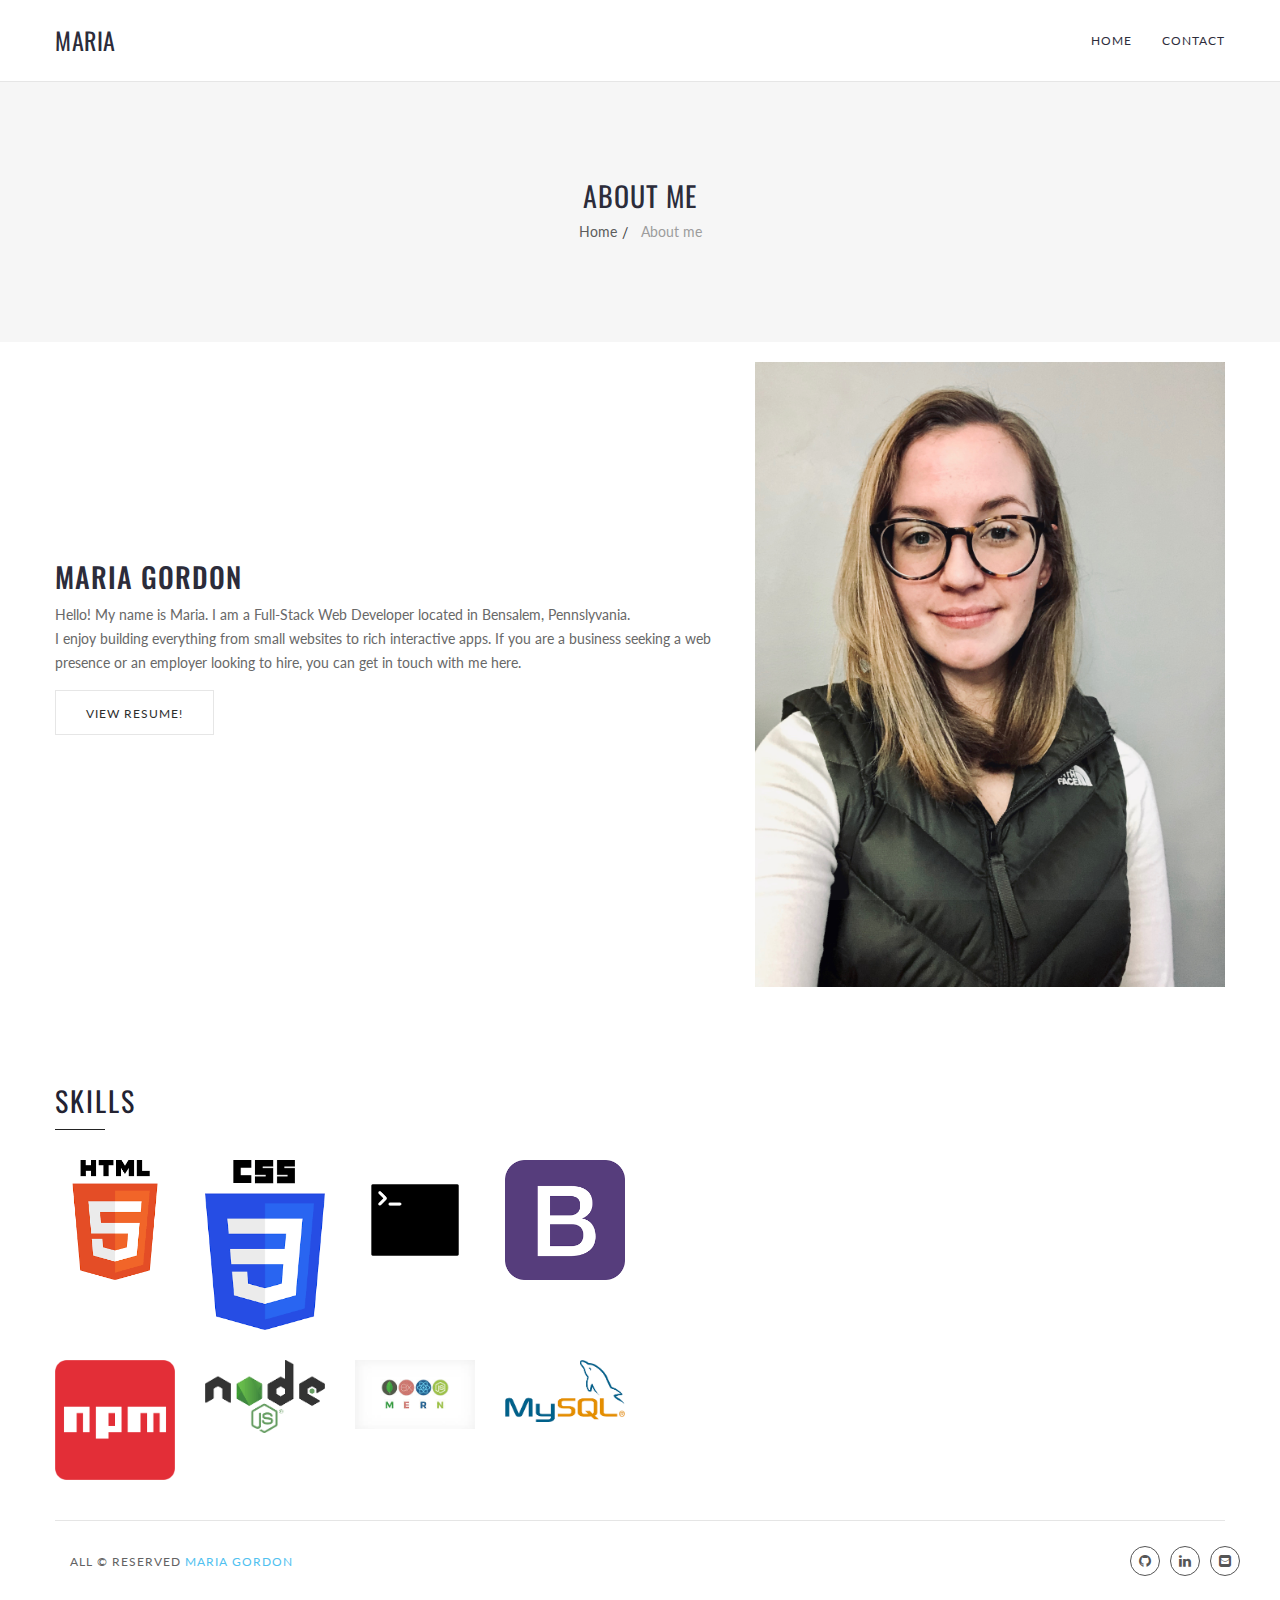
==== commit c00a0afc: "new resume added" ====
--- a/about-me.html
+++ b/about-me.html
@@ -105,7 +105,7 @@
                                         <h3>maria gordon</h3>
                                         <p>Hello! My name is Maria. I am a Full-Stack Web Developer located in Bensalem, Pennslyvania. <br>
                                         I enjoy building everything from small websites to rich interactive apps. If you are a business seeking a web presence or an employer looking to hire, you can get in touch with me here. </p>
-                                        <a class="btn-medium" href="https://drive.google.com/file/d/19sWE6MECc4trnC6MMcltsHbQTx3oq-jv/view?usp=sharing" target="_blank">Download resume</a>
+                                        <a class="btn-medium" href="https://drive.google.com/file/d/1IGqTe9FRtIGWt0PZuQi9AQ7N8nlO4knr/view?usp=sharing" target="_blank">View resume!</a>
                                     </div>
                                 </div>
                                 <div class="col-md-5 col-sm-5">
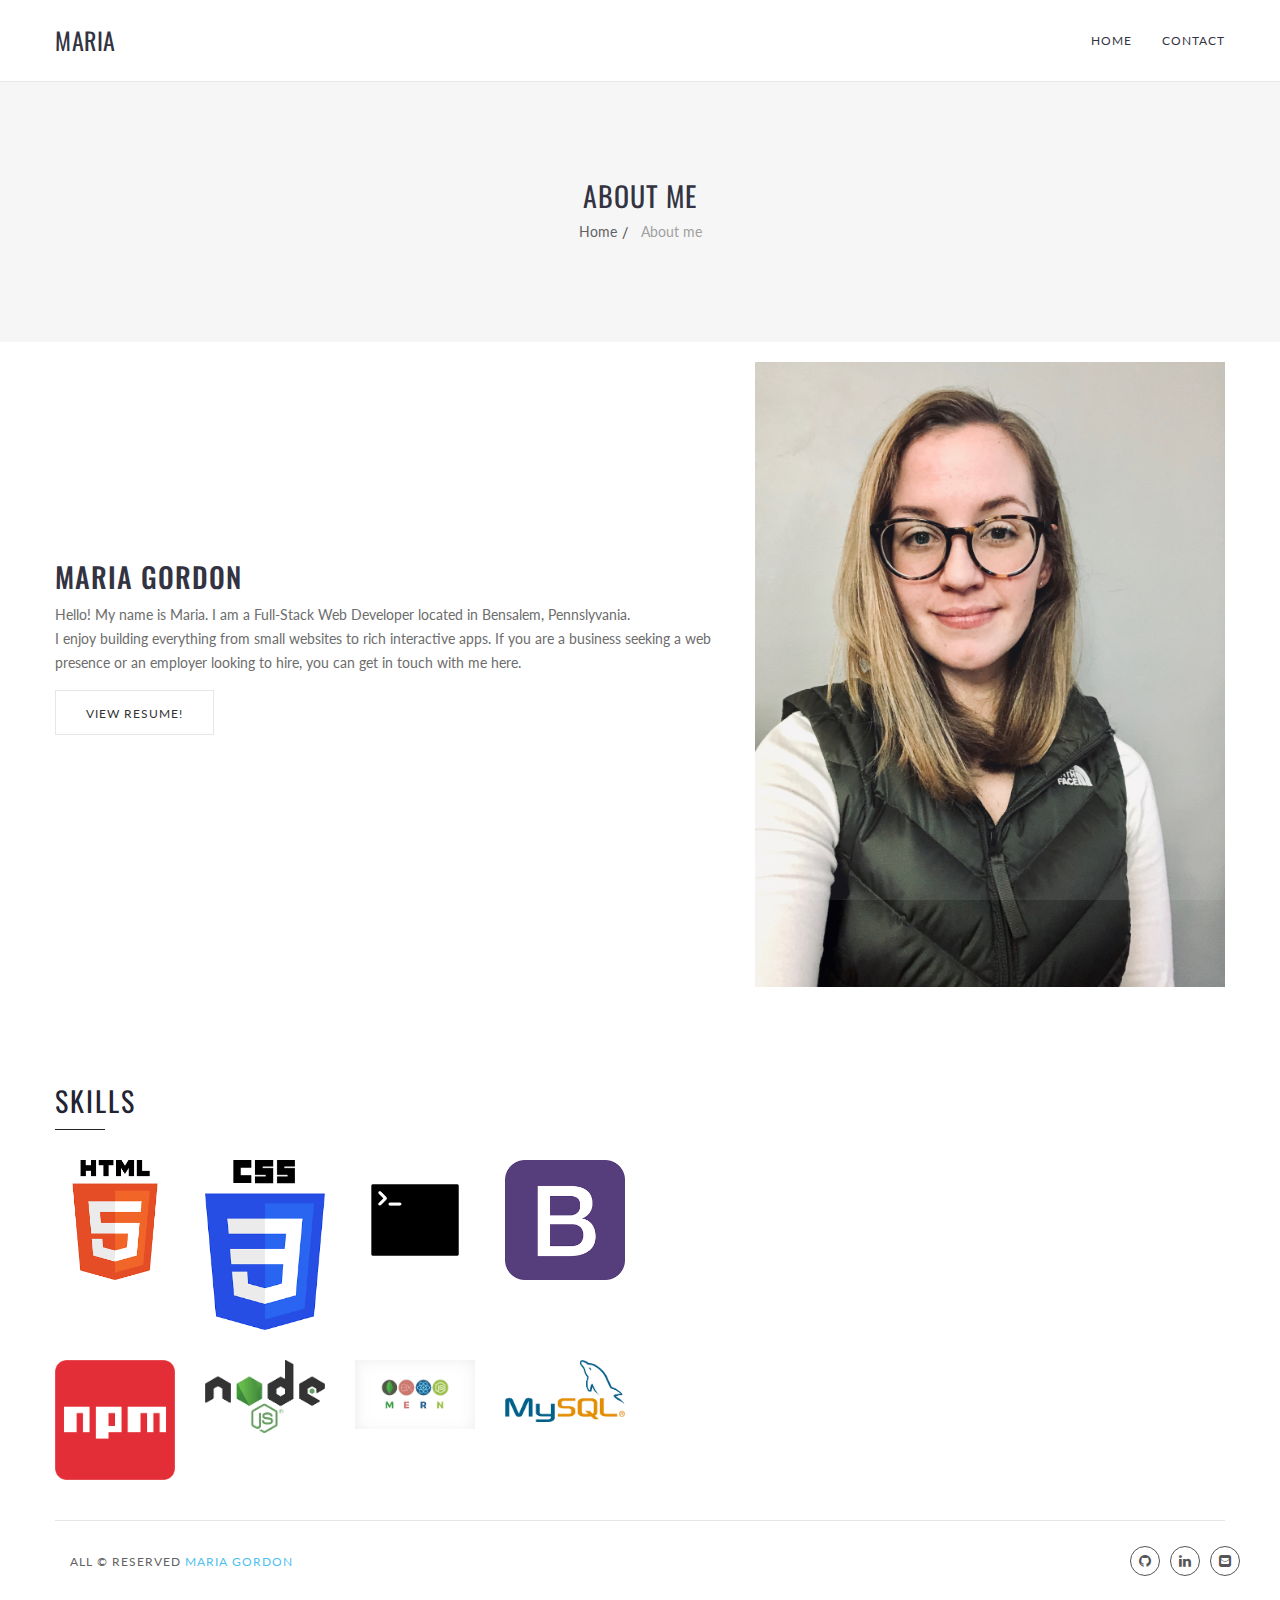
==== commit eb73ec87: "fixing resume" ====
--- a/about-me.html
+++ b/about-me.html
@@ -105,7 +105,7 @@
                                         <h3>maria gordon</h3>
                                         <p>Hello! My name is Maria. I am a Full-Stack Web Developer located in Bensalem, Pennslyvania. <br>
                                         I enjoy building everything from small websites to rich interactive apps. If you are a business seeking a web presence or an employer looking to hire, you can get in touch with me here. </p>
-                                        <a class="btn-medium" href="https://drive.google.com/file/d/1IGqTe9FRtIGWt0PZuQi9AQ7N8nlO4knr/view?usp=sharing" target="_blank">View resume!</a>
+                                        <a class="btn-medium" href="https://drive.google.com/file/d/1xB2ukQLFiTP34143UKGRcZa1H9CCwcI6/view?usp=sharing" target="_blank">View resume!</a>
                                     </div>
                                 </div>
                                 <div class="col-md-5 col-sm-5">
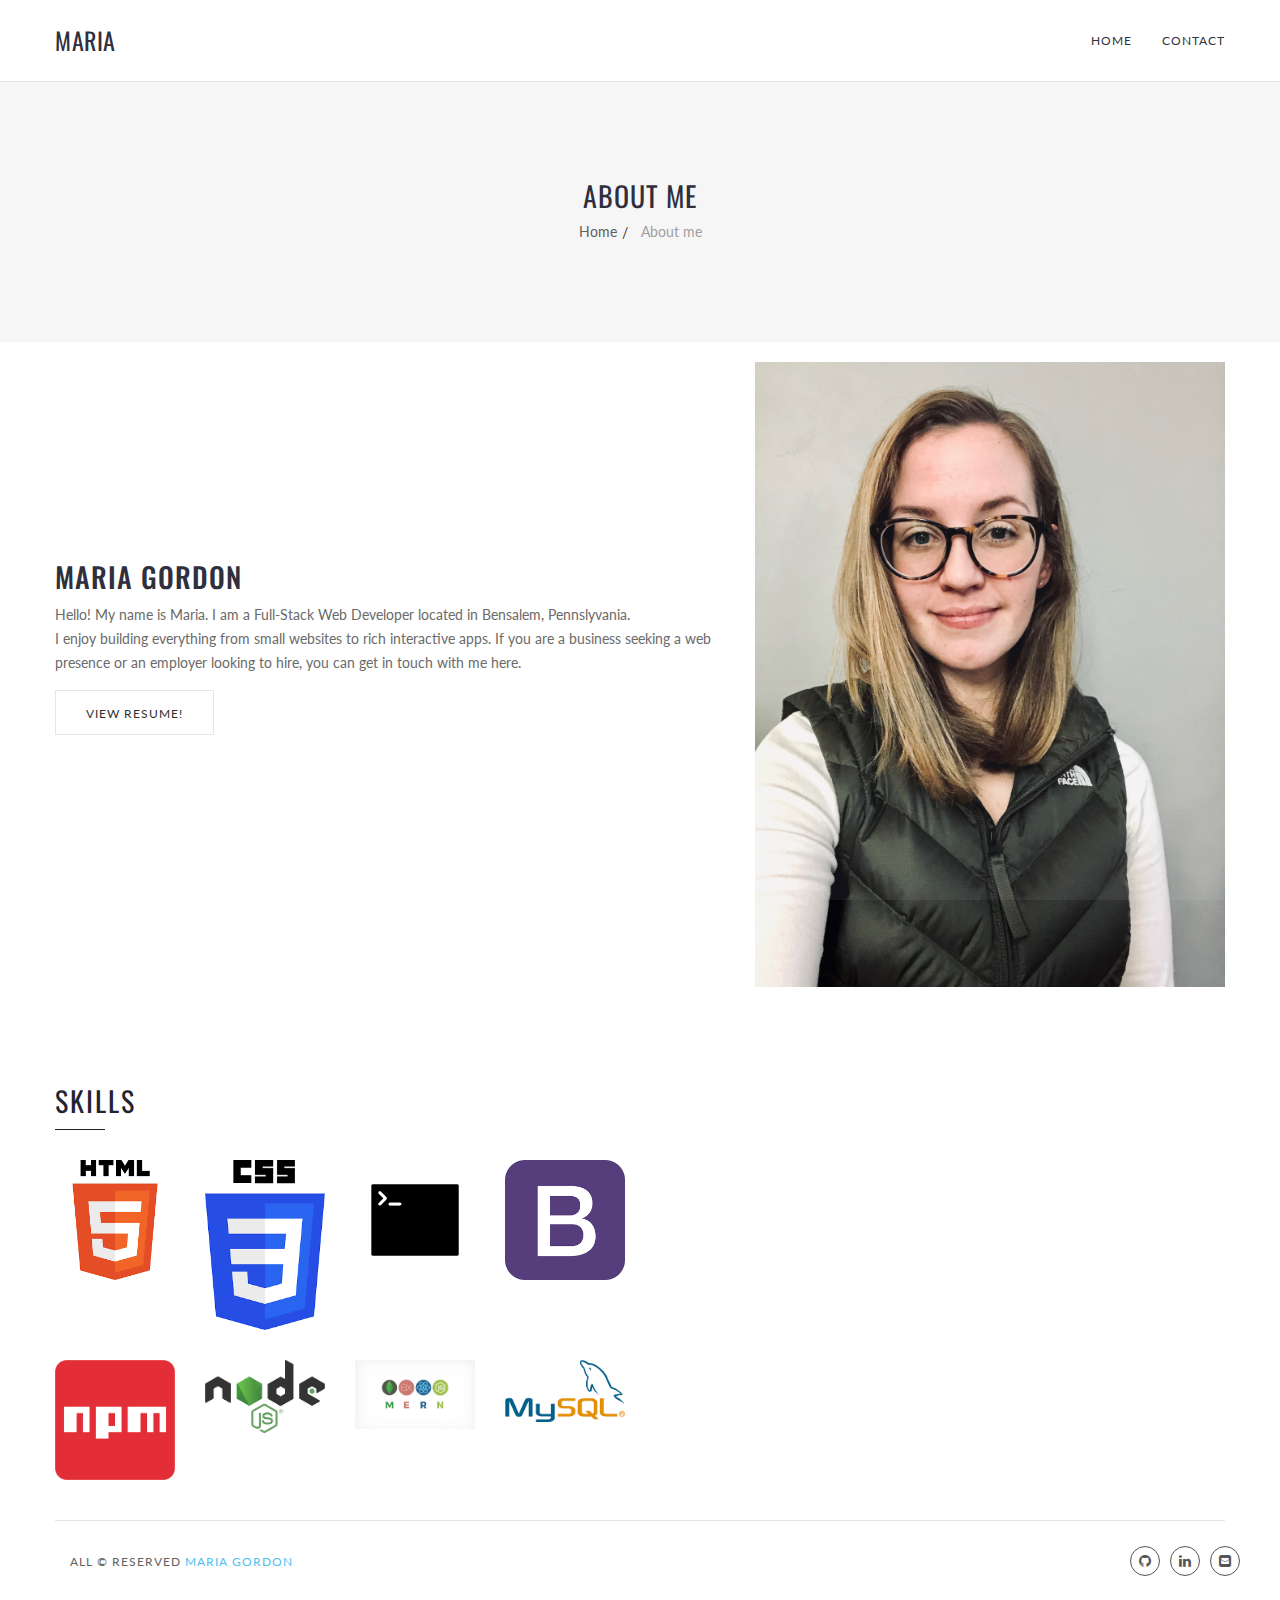
==== commit fa4e2f0b: "change location on resume" ====
--- a/about-me.html
+++ b/about-me.html
@@ -105,7 +105,7 @@
                                         <h3>maria gordon</h3>
                                         <p>Hello! My name is Maria. I am a Full-Stack Web Developer located in Bensalem, Pennslyvania. <br>
                                         I enjoy building everything from small websites to rich interactive apps. If you are a business seeking a web presence or an employer looking to hire, you can get in touch with me here. </p>
-                                        <a class="btn-medium" href="https://drive.google.com/file/d/1xB2ukQLFiTP34143UKGRcZa1H9CCwcI6/view?usp=sharing" target="_blank">View resume!</a>
+                                        <a class="btn-medium" href="https://drive.google.com/file/d/1rfb_-pIGFTE5JzQ-VlXEtS5Qk3za89h4/view?usp=sharing" target="_blank">View resume!</a>
                                     </div>
                                 </div>
                                 <div class="col-md-5 col-sm-5">
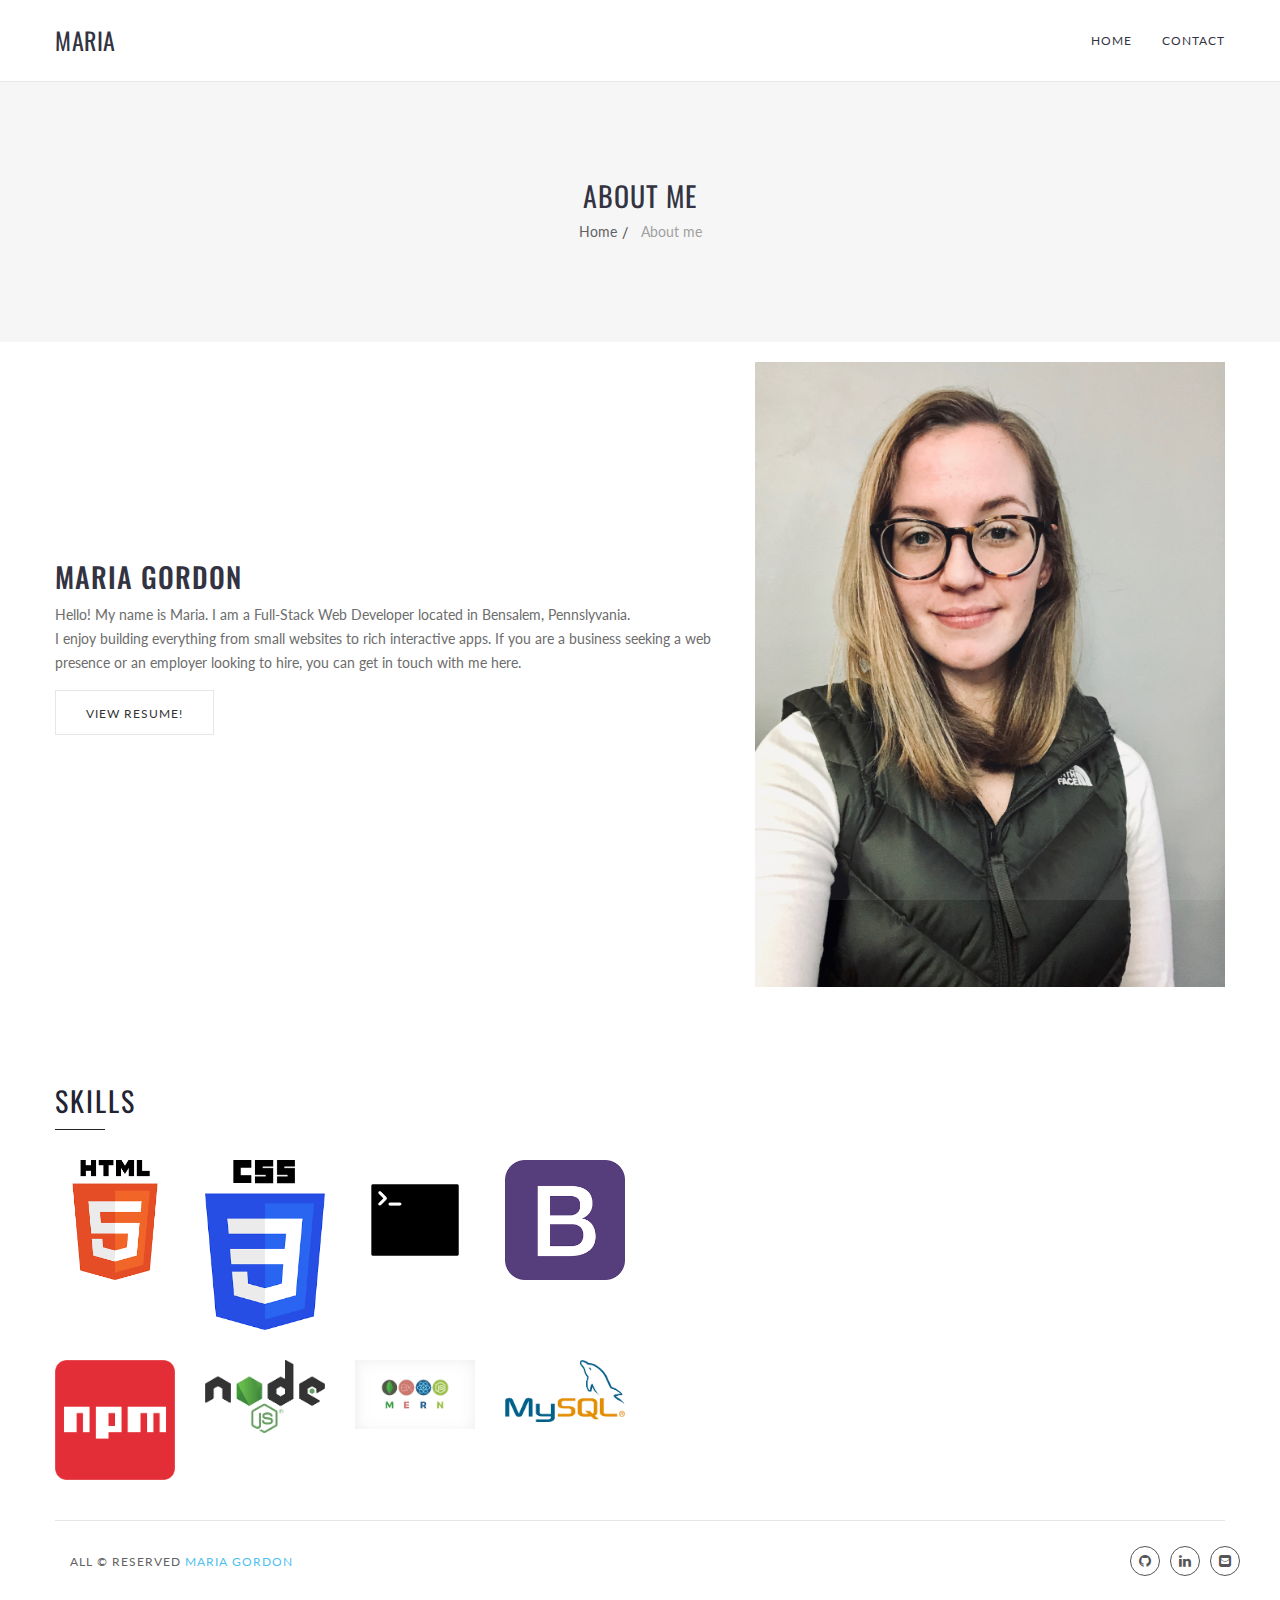
==== commit 562dbeb3: "updated email" ====
--- a/about-me.html
+++ b/about-me.html
@@ -105,7 +105,7 @@
                                         <h3>maria gordon</h3>
                                         <p>Hello! My name is Maria. I am a Full-Stack Web Developer located in Bensalem, Pennslyvania. <br>
                                         I enjoy building everything from small websites to rich interactive apps. If you are a business seeking a web presence or an employer looking to hire, you can get in touch with me here. </p>
-                                        <a class="btn-medium" href="https://drive.google.com/file/d/1rfb_-pIGFTE5JzQ-VlXEtS5Qk3za89h4/view?usp=sharing" target="_blank">View resume!</a>
+                                        <a class="btn-medium" href="https://drive.google.com/file/d/1sXgc9reIYfXlJ0BsSu5FUpcCE3sx1lbR/view?usp=sharing" target="_blank">View resume!</a>
                                     </div>
                                 </div>
                                 <div class="col-md-5 col-sm-5">
@@ -193,4 +193,4 @@
         <script src="js/plugins.js"></script>
         <script src="js/main.js"></script>
     </body>
-</html>
+</html>